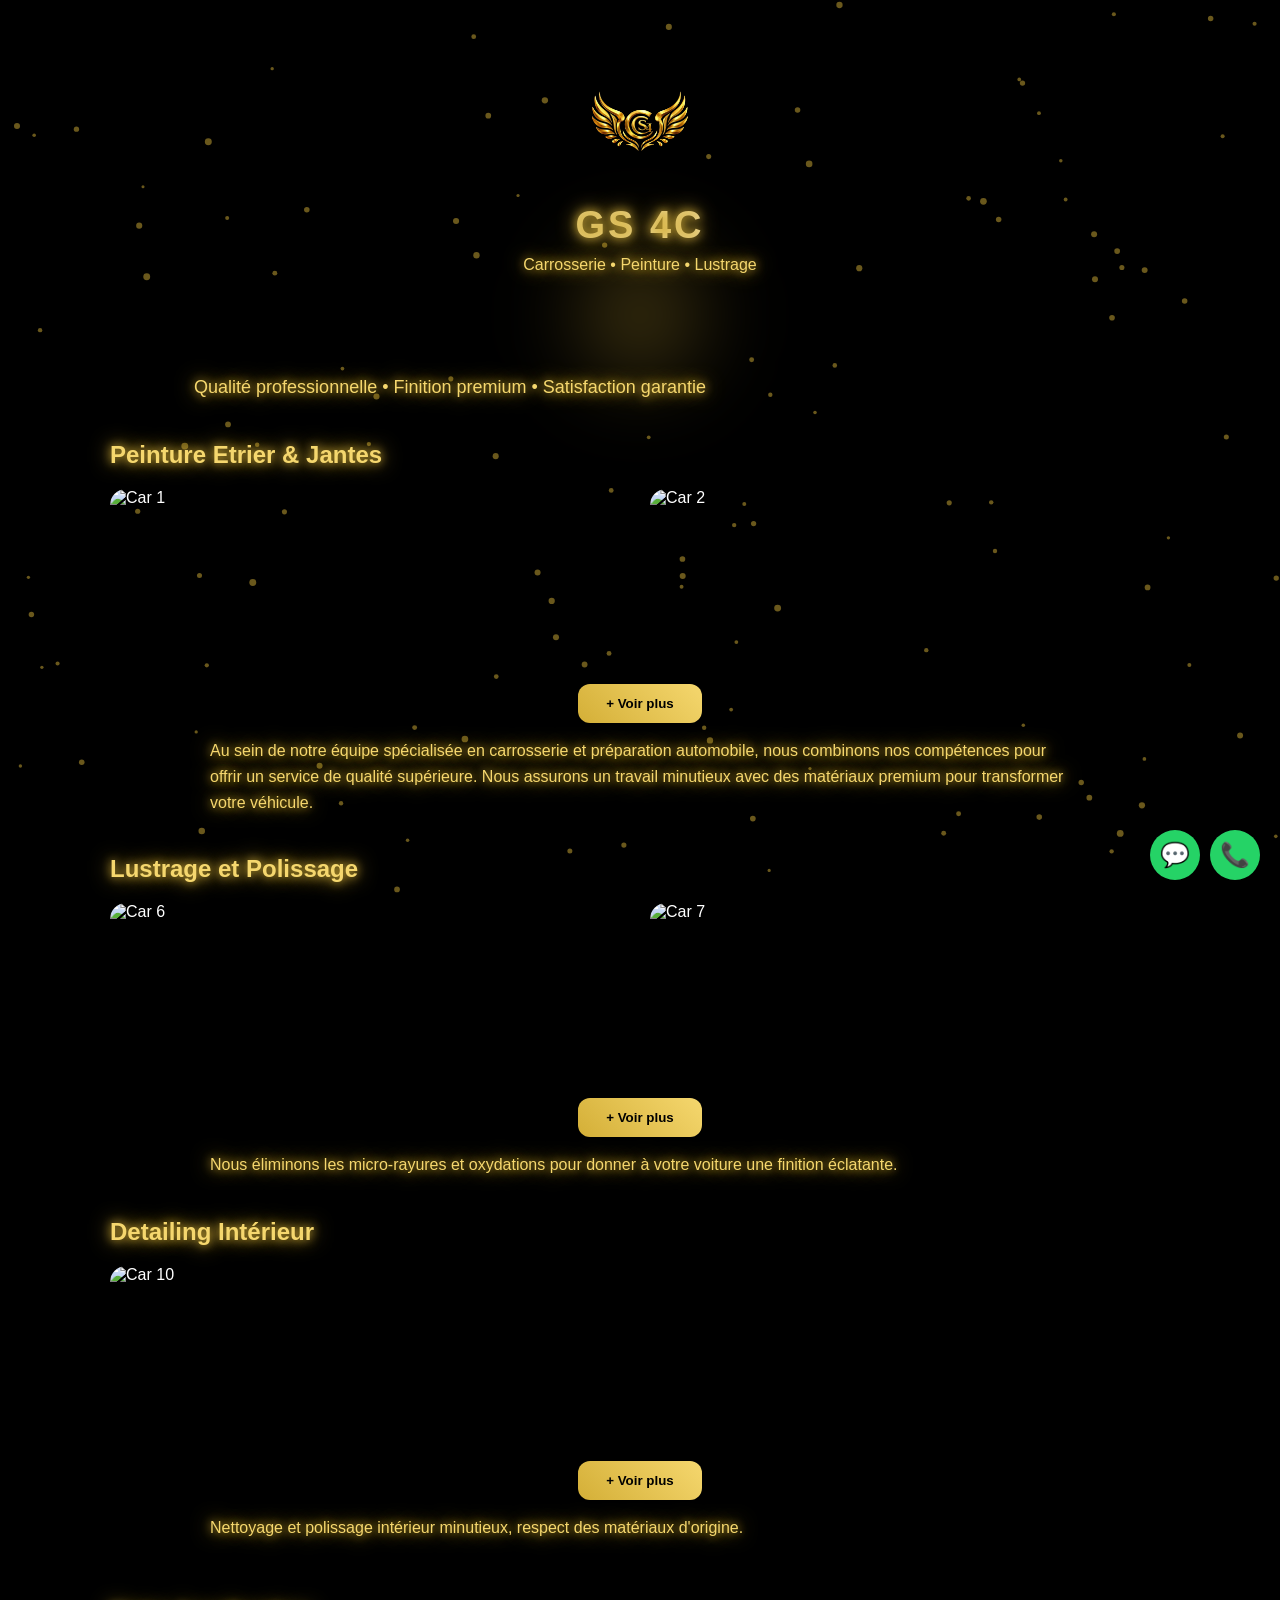
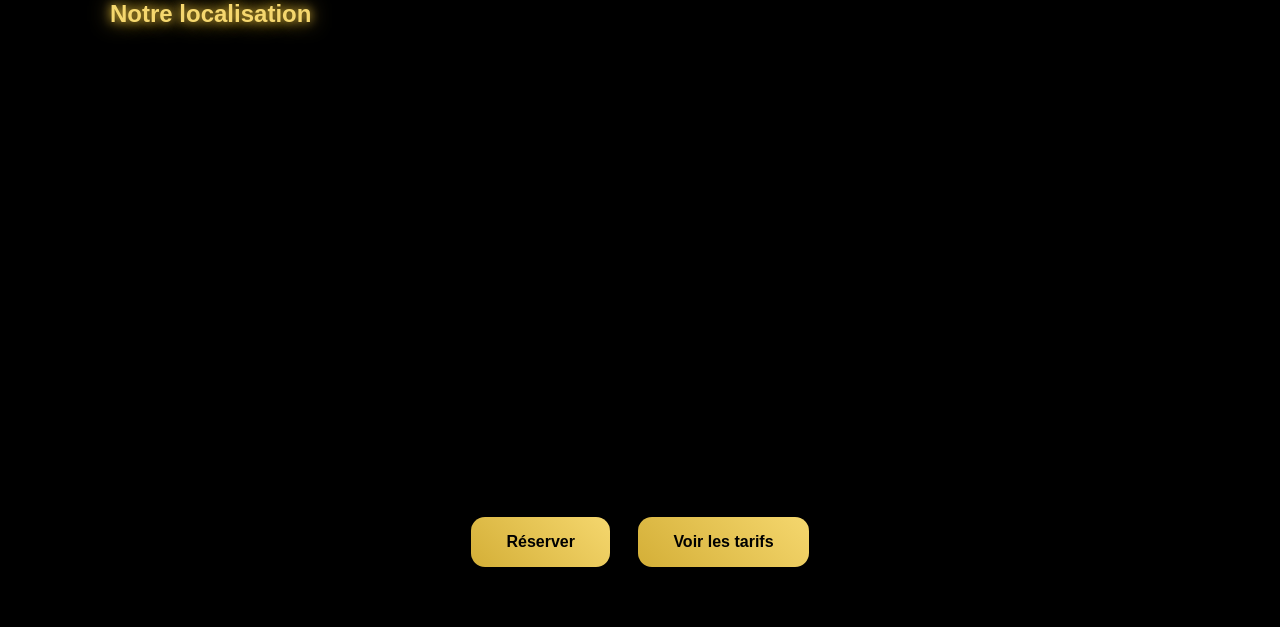
==== index.html @ 5e105f6b "Update index.html" ====
<!DOCTYPE html>
<html lang="fr">
<head>
<meta charset="UTF-8">
<meta name="viewport" content="width=device-width, initial-scale=1.0">
<title>GS 4C - Carrosserie Automobile</title>
<style>
*{margin:0;padding:0;box-sizing:border-box;font-family:'Segoe UI',sans-serif;scroll-behavior:smooth;}
body{color:white;background:#000;position:relative;overflow-x:hidden;transition:background 0.3s;}

/* Loader */
#loader{position:fixed;top:0;left:0;width:100%;height:100%;background:#000;display:flex;align-items:center;justify-content:center;z-index:9999;transition:opacity 0.6s;}
.loader-circle{width:80px;height:80px;border-radius:50%;border:5px solid rgba(212,175,55,0.2);border-top-color:#d4af37;animation:spin 1.2s linear infinite;}
@keyframes spin{0%{transform:rotate(0deg);}100%{transform:rotate(360deg);}}

/* Background video */
video.bg-video{position:fixed;top:0;left:0;width:100%;height:100%;object-fit:cover;z-index:-5;filter:brightness(35%);}
.overlay{position:fixed;width:100%;height:100%;background:radial-gradient(circle at center,transparent 20%,#000 80%);z-index:-4;}

/* Lens flare doré dynamique */
.lens-flare{position:fixed;top:25%;left:50%;width:180px;height:180px;border-radius:50%;background:radial-gradient(circle,rgba(212,175,55,0.4) 0%, transparent 70%);filter:blur(40px);z-index:-3;transform:translateX(-50%);}

/* Particles dorés */
canvas.particles{position:fixed;top:0;left:0;width:100%;height:100%;pointer-events:none;z-index:-2;}

/* Header */
header{text-align:center;padding:60px 20px;z-index:1;position:relative;}
.logo{width:130px;margin-bottom:10px;}
h1{font-size:38px;letter-spacing:3px;background:linear-gradient(45deg,#d4af37,#fff,#d4af37);background-size:200% auto;-webkit-background-clip:text;-webkit-text-fill-color:transparent;animation:goldMove 8s linear infinite;}
@keyframes goldMove{to{background-position:200% center;}}
header p{font-size:16px;margin-top:5px;color:#d4af37;opacity:0;transition:1s;}

/* Slogan */
.slogan{text-align:center;font-size:18px;margin:20px 0;color:#f5d76e;opacity:0;transition:1s;}

/* Gallery */
.gallery-group{max-width:1100px;margin:40px auto;padding:0 20px;z-index:1;position:relative;}
.gallery-group h2{color:#d4af37;margin-bottom:20px;font-size:24px;opacity:0;transition:1s;}
.gallery{display:grid;grid-template-columns:repeat(auto-fit,minmax(250px,1fr));gap:20px;}
.gallery img{width:100%;height:180px;object-fit:cover;border-radius:16px;cursor:pointer;transition:0.5s;opacity:0; transform:translateY(30px);}
.gallery img.show{opacity:1;transform:translateY(0);}
.gallery img:hover{transform:scale(1.05);box-shadow:0 0 35px #d4af37;}

/* Extra images hidden initially */
.gallery img.extra{display:none;opacity:0;}

/* Show more button */
.show-more{display:block;margin:15px auto;padding:12px 28px;border:none;border-radius:12px;background:linear-gradient(45deg,#d4af37,#f5d76e);color:black;font-weight:bold;cursor:pointer;transition:0.4s ease;}
.show-more:hover{transform:scale(1.05);box-shadow:0 0 25px #d4af37;}

/* Paragraphs */
p{max-width:900px;margin:15px auto;line-height:1.6;color:#ddd;padding:0 20px;opacity:0;transition:1s;}

/* Buttons container */
.buttons{text-align:center;margin:50px 0;z-index:1;position:relative;}
.buttons .btn{display:inline-block;margin:10px 12px;padding:16px 35px;border-radius:14px;background:linear-gradient(45deg,#d4af37,#f5d76e);color:black;text-decoration:none;font-weight:bold;transition:0.4s ease;}
.buttons .btn:hover{transform:scale(1.08);box-shadow:0 0 30px #d4af37;}
@keyframes btnPulse{0%,100%{transform:scale(1);}50%{transform:scale(1.05);box-shadow:0 0 25px #d4af37;}}

/* WhatsApp buttons */
.whatsapp{position:fixed;bottom:20px;width:50px;height:50px;background:#25D366;color:white;font-size:24px;border-radius:50%;display:flex;align-items:center;justify-content:center;z-index:5;text-decoration:none;transition:0.3s;}
.whatsapp:hover{transform:scale(1.1);box-shadow:0 0 20px #25D366;}
.w1{right:80px;} .w2{right:20px;}

/* LIGHTBOX - version améliorée avec navigation */
#lightbox{position:fixed;top:0;left:0;width:100%;height:100%;background:rgba(0,0,0,0.95);display:flex;align-items:center;justify-content:center;opacity:0;visibility:hidden;transition:0.4s;z-index:1000;}
#lightbox.show{opacity:1;visibility:visible;}
#lightbox .close{position:absolute;top:20px;right:30px;font-size:40px;color:#fff;cursor:pointer;z-index:11;transition:0.3s;}
#lightbox .close:hover{color:#d4af37;transform:rotate(90deg);}
#lightbox img{max-width:90%;max-height:85%;border-radius:16px;transition:0.3s;object-fit:contain;}
#lightbox .nav{position:absolute;top:50%;transform:translateY(-50%);font-size:50px;color:#fff;cursor:pointer;padding:20px 15px;background:rgba(0,0,0,0.5);border-radius:10px;transition:0.3s;user-select:none;}
#lightbox .nav:hover{background:#d4af37;color:#000;}
#lightbox .prev{left:20px;}
#lightbox .next{right:20px;}
#lightbox .counter{position:absolute;bottom:30px;left:50%;transform:translateX(-50%);color:#fff;font-size:18px;background:rgba(0,0,0,0.7);padding:8px 20px;border-radius:30px;border:1px solid #d4af37;z-index:11;}

/* Map */
.map{max-width:1100px;margin:60px auto;padding:0 20px;z-index:1;position:relative;}
.map h2{color:#d4af37;margin-bottom:15px;opacity:0;transition:1s;}
.map iframe{width:100%;height:400px;border-radius:16px;border:0;}

/* Responsive */
@media(max-width:480px){h1{font-size:28px;}.gallery img{height:150px;}
#lightbox .nav{font-size:30px;padding:10px 10px;}
#lightbox .prev{left:5px;}
#lightbox .next{right:5px;}
}
</style>
</head>
<body>

<!-- Loader -->
<div id="loader"><div class="loader-circle"></div></div>

<!-- Background video -->
<video autoplay muted loop class="bg-video">
  <source src="https://cdn.coverr.co/videos/coverr-luxury-car-1584/1080p.mp4" type="video/mp4">
</video>
<div class="overlay"></div>
<div class="lens-flare"></div>
<canvas class="particles" id="particles"></canvas>

<header>
  <img src="assets/logo.png" class="logo" alt="Logo GS 4C">
  <div>
    <h1 class="scroll-glow">GS 4C</h1>
    <p class="scroll-glow">Carrosserie • Peinture • Lustrage</p>
  </div>
</header>

<p class="slogan scroll-glow">Qualité professionnelle • Finition premium • Satisfaction garantie</p>

<!-- ============ GALERIE 1 ============ -->
<section class="gallery-group">
  <h2 class="scroll-glow">Peinture Etrier & Jantes</h2>
  <div class="gallery" data-gallery="1">
    <img src="assets/gallery/1000002750c79a125714bd6207.jpg" alt="Car 1" onclick="openLightbox(this, 1)">
    <img src="assets/gallery/102958593.jpg" alt="Car 2" onclick="openLightbox(this, 1)">
    <img src="assets/gallery/1770630977558.jpg" alt="Car 3" class="extra" onclick="openLightbox(this, 1)">
    <img src="assets/gallery/1770630977558.jpg" alt="Car 4" class="extra" onclick="openLightbox(this, 1)">
    <img src="assets/gallery/1770630977558.jpg" alt="Car 5" class="extra" onclick="openLightbox(this, 1)">
  </div>
  <button class="show-more" onclick="toggleExtra(this)">+ Voir plus</button>
  <p class="scroll-glow">Au sein de notre équipe spécialisée en carrosserie et préparation automobile, nous combinons nos compétences pour offrir un service de qualité supérieure. Nous assurons un travail minutieux avec des matériaux premium pour transformer votre véhicule.</p>
</section>

<!-- ============ GALERIE 2 ============ -->
<section class="gallery-group">
  <h2 class="scroll-glow">Lustrage et Polissage</h2>
  <div class="gallery" data-gallery="2">
    <img src="assets/gallery/1770630033666.jpg" alt="Car 6" onclick="openLightbox(this, 2)">
    <img src="assets/gallery/poprch.png" alt="Car 7" onclick="openLightbox(this, 2)">
    <img src="assets/gallery/1770630033666.jpg" alt="Car 8" class="extra" onclick="openLightbox(this, 2)">
    <img src="assets/gallery/poprch.png" alt="Car 9" class="extra" onclick="openLightbox(this, 2)">
  </div>
  <button class="show-more" onclick="toggleExtra(this)">+ Voir plus</button>
  <p class="scroll-glow">Nous éliminons les micro-rayures et oxydations pour donner à votre voiture une finition éclatante.</p>
</section>

<!-- ============ GALERIE 3 ============ -->
<section class="gallery-group">
  <h2 class="scroll-glow">Detailing Intérieur</h2>
  <div class="gallery" data-gallery="3">
    <img src="assets/gallery/images (7).jpeg" alt="Car 10" onclick="openLightbox(this, 3)">
    <img src="assets/gallery/images (7).jpeg" alt="Car 11" class="extra" onclick="openLightbox(this, 3)">
    <img src="assets/gallery/images (7).jpeg" alt="Car 12" class="extra" onclick="openLightbox(this, 3)">
  </div>
  <button class="show-more" onclick="toggleExtra(this)">+ Voir plus</button>
  <p class="scroll-glow">Nettoyage et polissage intérieur minutieux, respect des matériaux d'origine.</p>
</section>

<!-- ============ MAP ============ -->
<section class="map">
  <h2 class="scroll-glow">Notre localisation</h2>
  <iframe src="https://www.google.com/maps?q=35.825441,10.569808&output=embed" loading="lazy"></iframe>
</section>

<!-- ============ BUTTONS ============ -->
<div class="buttons">
  <a href="reservation.html" class="btn">Réserver</a>
  <a href="tarifs.html" class="btn">Voir les tarifs</a>
</div>

<!-- ============ WHATSAPP ============ -->
<a href="https://wa.me/21622957063" class="whatsapp w1" target="_blank">💬</a>
<a href="https://wa.me/21692078100" class="whatsapp w2" target="_blank">📞</a>

<!-- ============ LIGHTBOX ============ -->
<div id="lightbox">
  <span class="close" onclick="closeLightbox()">&times;</span>
  <span class="nav prev" onclick="changeImage(-1)">&#10094;</span>
  <span class="nav next" onclick="changeImage(1)">&#10095;</span>
  <img id="lightbox-img" src="">
  <span class="counter" id="counter">1 / 1</span>
</div>

<!-- ============ SCRIPT ============ -->
<script>
// ========================
// LIGHTBOX AVEC NAVIGATION
// ========================

let allGalleryImages = [];
let currentImageIndex = 0;
let currentGalleryId = 0;

// Fonction pour récupérer TOUTES les images de TOUTES les galleries
function refreshAllImages() {
    allGalleryImages = [];
    document.querySelectorAll('.gallery').forEach(g => {
        const imgs = g.querySelectorAll('img');
        imgs.forEach(img => {
            const style = window.getComputedStyle(img);
            // ✅ On prend toutes les images VISIBLES (display !== 'none')
            if (style.display !== 'none' && img.src) {
                allGalleryImages.push({
                    src: img.src,
                    galleryId: g.dataset.gallery
                });
            }
        });
    });
    // Mettre à jour le compteur si lightbox est ouvert
    const lb = document.getElementById('lightbox');
    if (lb.classList.contains('show')) {
        updateLightboxImage();
    }
}

// Ouvrir lightbox avec l'image cliquée
function openLightbox(imgElement, galleryId) {
    currentGalleryId = galleryId;
    refreshAllImages();
    
    const src = imgElement.src;
    let foundIndex = -1;
    for (let i = 0; i < allGalleryImages.length; i++) {
        if (allGalleryImages[i].src === src) {
            foundIndex = i;
            break;
        }
    }
    
    if (foundIndex === -1) {
        const galleryImages = allGalleryImages.filter(img => img.galleryId == galleryId);
        if (galleryImages.length > 0) {
            foundIndex = allGalleryImages.indexOf(galleryImages[0]);
        }
    }
    
    if (foundIndex === -1) foundIndex = 0;
    
    currentImageIndex = foundIndex;
    updateLightboxImage();
    document.getElementById('lightbox').classList.add('show');
    document.body.style.overflow = 'hidden';
}

// Mettre à jour l'image affichée
function updateLightboxImage() {
    if (allGalleryImages.length === 0) {
        closeLightbox();
        return;
    }
    
    const img = document.getElementById('lightbox-img');
    const counter = document.getElementById('counter');
    
    if (currentImageIndex < 0) currentImageIndex = allGalleryImages.length - 1;
    if (currentImageIndex >= allGalleryImages.length) currentImageIndex = 0;
    
    const current = allGalleryImages[currentImageIndex];
    img.style.opacity = 0;
    img.src = current.src;
    setTimeout(() => { img.style.opacity = 1; }, 50);
    
    counter.textContent = `${currentImageIndex + 1} / ${allGalleryImages.length}`;
}

// Changer d'image
function changeImage(direction) {
    currentImageIndex += direction;
    updateLightboxImage();
}

// Fermer lightbox
function closeLightbox() {
    document.getElementById('lightbox').classList.remove('show');
    document.body.style.overflow = '';
}

// Gestion du clavier
document.addEventListener('keydown', function(e) {
    const lb = document.getElementById('lightbox');
    if (!lb.classList.contains('show')) return;
    
    if (e.key === 'ArrowRight') {
        e.preventDefault();
        changeImage(1);
    } else if (e.key === 'ArrowLeft') {
        e.preventDefault();
        changeImage(-1);
    } else if (e.key === 'Escape') {
        closeLightbox();
    }
});

// Gestion du swipe tactile
let touchStartX = 0;
let touchEndX = 0;

document.getElementById('lightbox').addEventListener('touchstart', function(e) {
    touchStartX = e.changedTouches[0].screenX;
}, false);

document.getElementById('lightbox').addEventListener('touchend', function(e) {
    touchEndX = e.changedTouches[0].screenX;
    const diff = touchStartX - touchEndX;
    if (Math.abs(diff) > 50) {
        if (diff > 0) {
            changeImage(1);
        } else {
            changeImage(-1);
        }
    }
}, false);

// ========================
// TOGGLE EXTRA IMAGES
// ========================
function toggleExtra(button){
    const gallery = button.previousElementSibling;
    const extras = gallery.querySelectorAll('.extra');
    let anyVisible = false;
    
    extras.forEach(img => {
        if (img.style.display === 'block') anyVisible = true;
    });
    
    extras.forEach((img, i) => {
        if (anyVisible) {
            img.style.display = 'none';
            img.style.opacity = 0;
        } else {
            img.style.display = 'block';
            setTimeout(() => { img.classList.add('show'); }, i * 100);
        }
    });
    
    button.textContent = anyVisible ? '+ Voir plus' : '- Voir moins';
    
    // ✅ ICI LA CORRECTION : On update la liste des images
    setTimeout(refreshAllImages, 300);
}

// ========================
// LOADER
// ========================
window.addEventListener('load',()=>{
    const loader = document.getElementById('loader');
    loader.style.opacity = '0';
    setTimeout(() => { loader.style.display = 'none'; }, 600);
    // Initialiser la liste des images
    setTimeout(refreshAllImages, 500);
});

// ========================
// PARTICLES
// ========================
const canvas = document.getElementById('particles');
const ctx = canvas.getContext('2d');
canvas.width = window.innerWidth;
canvas.height = window.innerHeight;

const particles = [];
for (let i = 0; i < 120; i++) {
    particles.push({
        x: Math.random() * canvas.width,
        y: Math.random() * canvas.height,
        r: Math.random() * 2 + 1.5,
        speed: Math.random() * 1.7
    });
}

function animateParticles() {
    ctx.clearRect(0, 0, canvas.width, canvas.height);
    particles.forEach(p => {
        ctx.beginPath();
        ctx.arc(p.x, p.y, p.r, 0, Math.PI * 2);
        ctx.fillStyle = 'rgba(212,175,55,0.5)';
        ctx.fill();
        p.y -= p.speed;
        if (p.y < 0) p.y = canvas.height;
    });
    requestAnimationFrame(animateParticles);
}
animateParticles();

window.addEventListener('resize', () => {
    canvas.width = window.innerWidth;
    canvas.height = window.innerHeight;
});

// ========================
// SCROLL REVEAL
// ========================
const galleryImgs = document.querySelectorAll('.gallery img');
const scrollText = document.querySelectorAll('.scroll-glow,h2,p,header p,.slogan,.map h2');

window.addEventListener('scroll', () => {
    galleryImgs.forEach(img => {
        const pos = img.getBoundingClientRect().top;
        if (pos < window.innerHeight - 100) img.classList.add('show');
    });
    scrollText.forEach(el => {
        const pos = el.getBoundingClientRect().top;
        if (pos < window.innerHeight - 80) {
            el.style.opacity = 1;
            el.style.transform = 'translateY(0)';
            el.style.color = '#f5d76e';
            el.style.textShadow = '0 0 10px #d4af37,0 0 20px #d4af37';
        }
    });
});

// ========================
// LENS FLARE
// ========================
const flare = document.querySelector('.lens-flare');
window.addEventListener('scroll', () => {
    flare.style.left = `${50 + window.scrollY * 0.03}%`;
    flare.style.top = `${25 + window.scrollY * 0.02}%`;
});
</script>

</body>
</html>
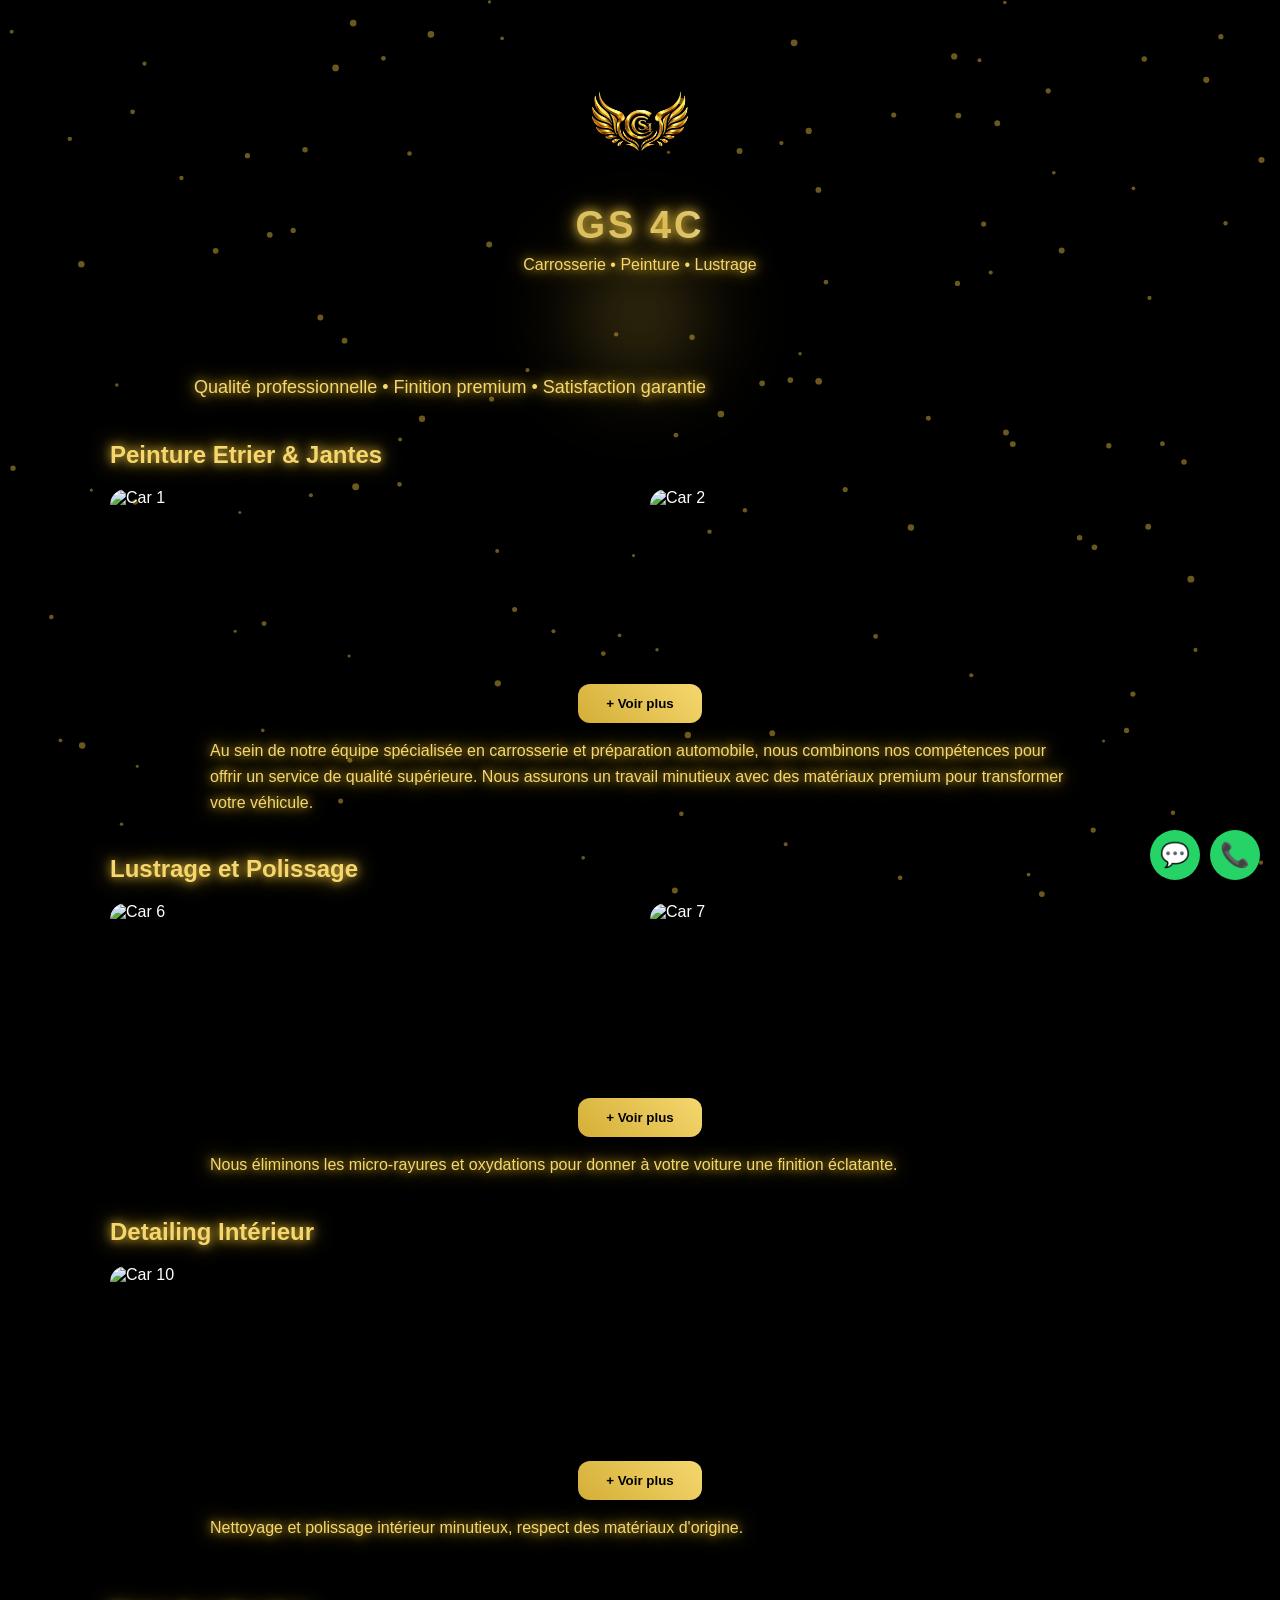
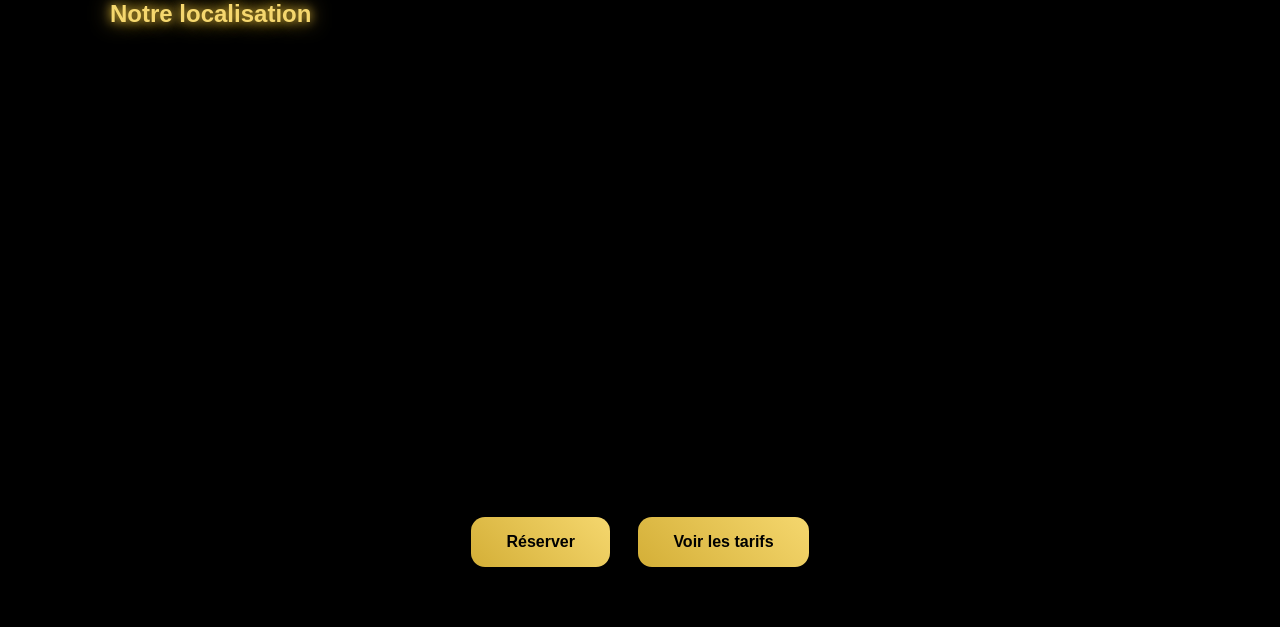
==== commit 3103d2e7: "Fix: Complete corrected code - all syntax errors fixed, images toggle working perfectly" ====
--- a/index.html
+++ b/index.html
@@ -414,4 +414,4 @@
 </script>
 
 </body>
-</html>
+</html>
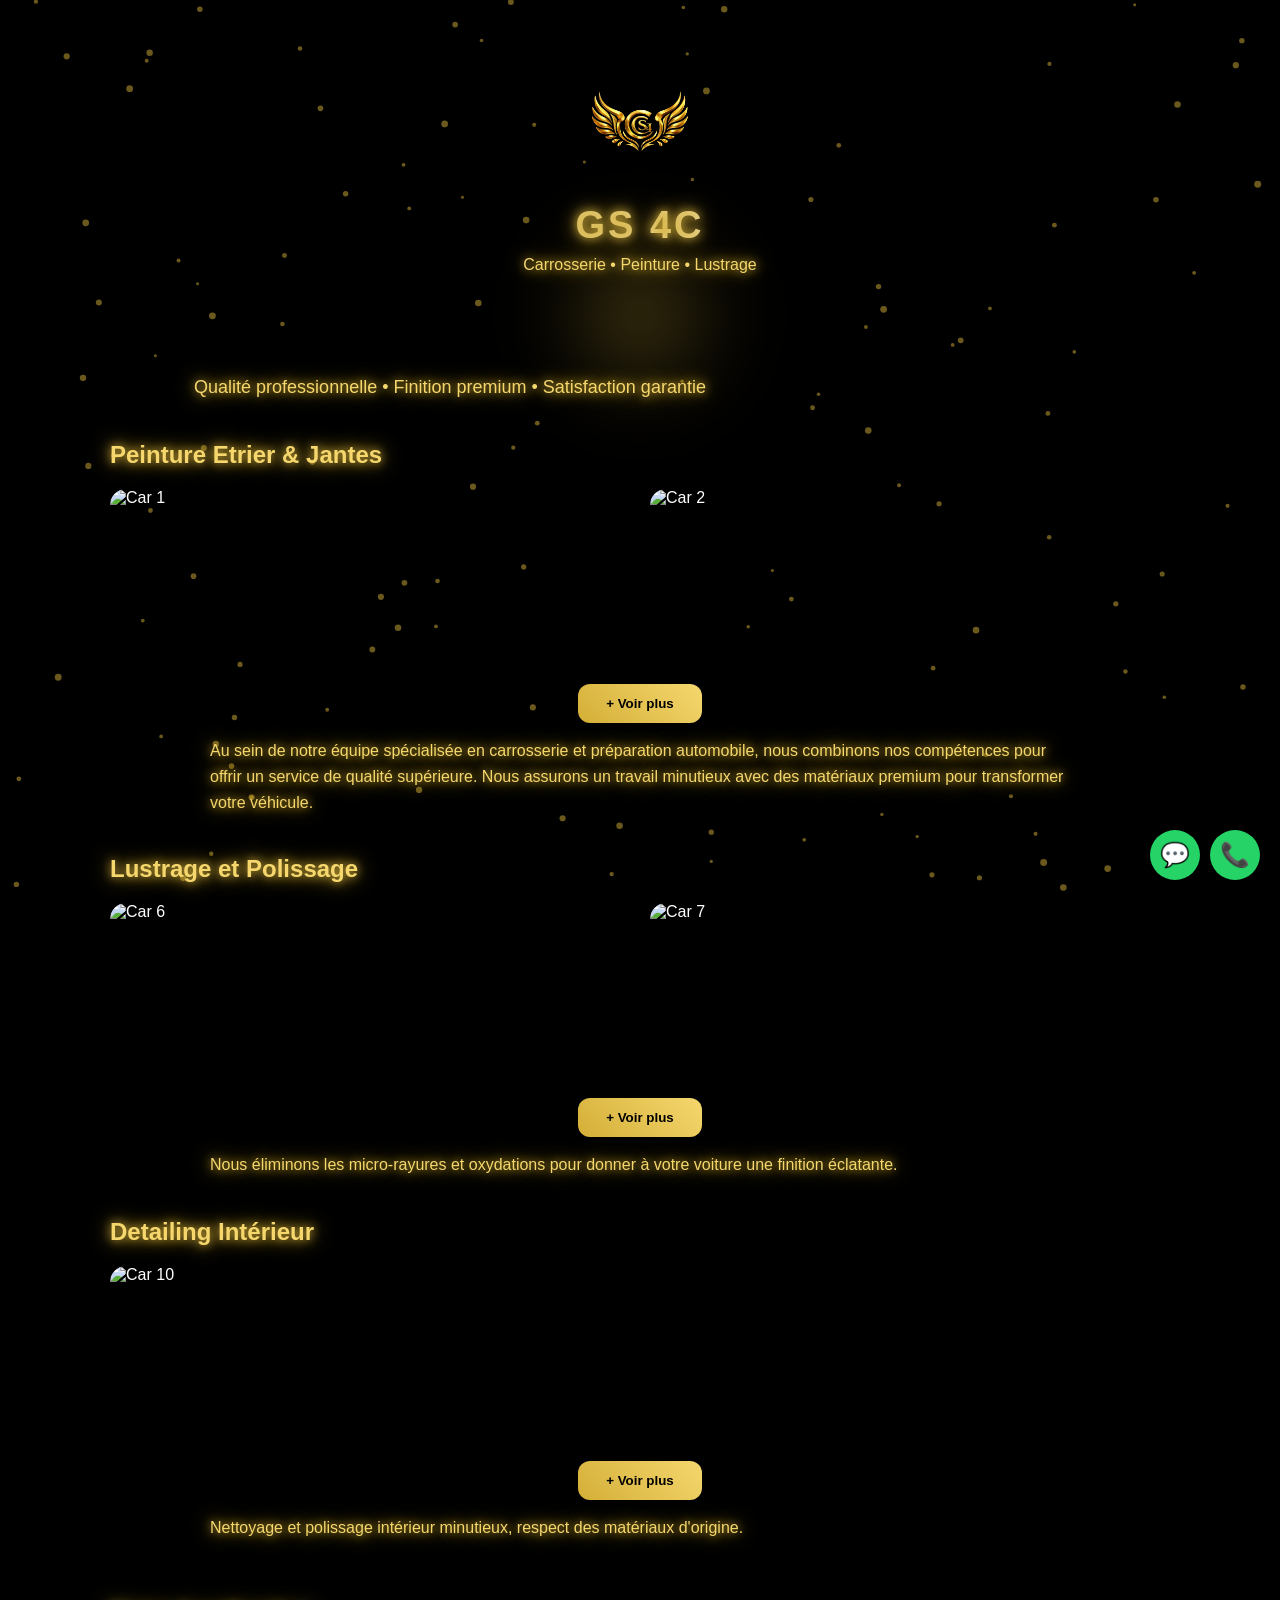
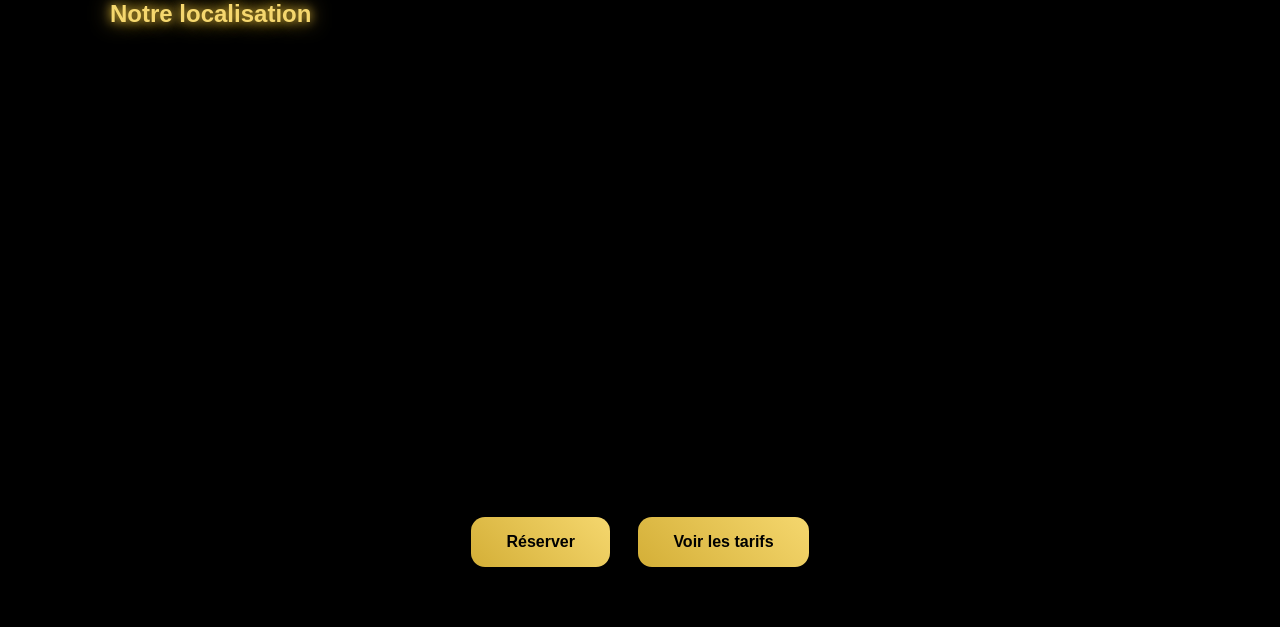
==== commit 618f0eb5: "Replace old car images with new ones in gallery" ====
--- a/index.html
+++ b/index.html
@@ -116,9 +116,9 @@
   <div class="gallery" data-gallery="1">
     <img src="assets/gallery/1000002750c79a125714bd6207.jpg" alt="Car 1" onclick="openLightbox(this, 1)">
     <img src="assets/gallery/102958593.jpg" alt="Car 2" onclick="openLightbox(this, 1)">
-    <img src="assets/gallery/1770630977558.jpg" alt="Car 3" class="extra" onclick="openLightbox(this, 1)">
-    <img src="assets/gallery/1770630977558.jpg" alt="Car 4" class="extra" onclick="openLightbox(this, 1)">
-    <img src="assets/gallery/1770630977558.jpg" alt="Car 5" class="extra" onclick="openLightbox(this, 1)">
+    <img src="assets/gallery/Trier Ar pistage.jpg" alt="Car 3" class="extra" onclick="openLightbox(this, 1)">
+    <img src="assets/gallery/Audi Jantes.png" alt="Car 4" class="extra" onclick="openLightbox(this, 1)">
+    <img src="assets/gallery/Jantes noire & trier rouge macedes.jpg" alt="Car 5" class="extra" onclick="openLightbox(this, 1)">
   </div>
   <button class="show-more" onclick="toggleExtra(this)">+ Voir plus</button>
   <p class="scroll-glow">Au sein de notre équipe spécialisée en carrosserie et préparation automobile, nous combinons nos compétences pour offrir un service de qualité supérieure. Nous assurons un travail minutieux avec des matériaux premium pour transformer votre véhicule.</p>
@@ -414,4 +414,4 @@
 </script>
 
 </body>
-</html>+</html>
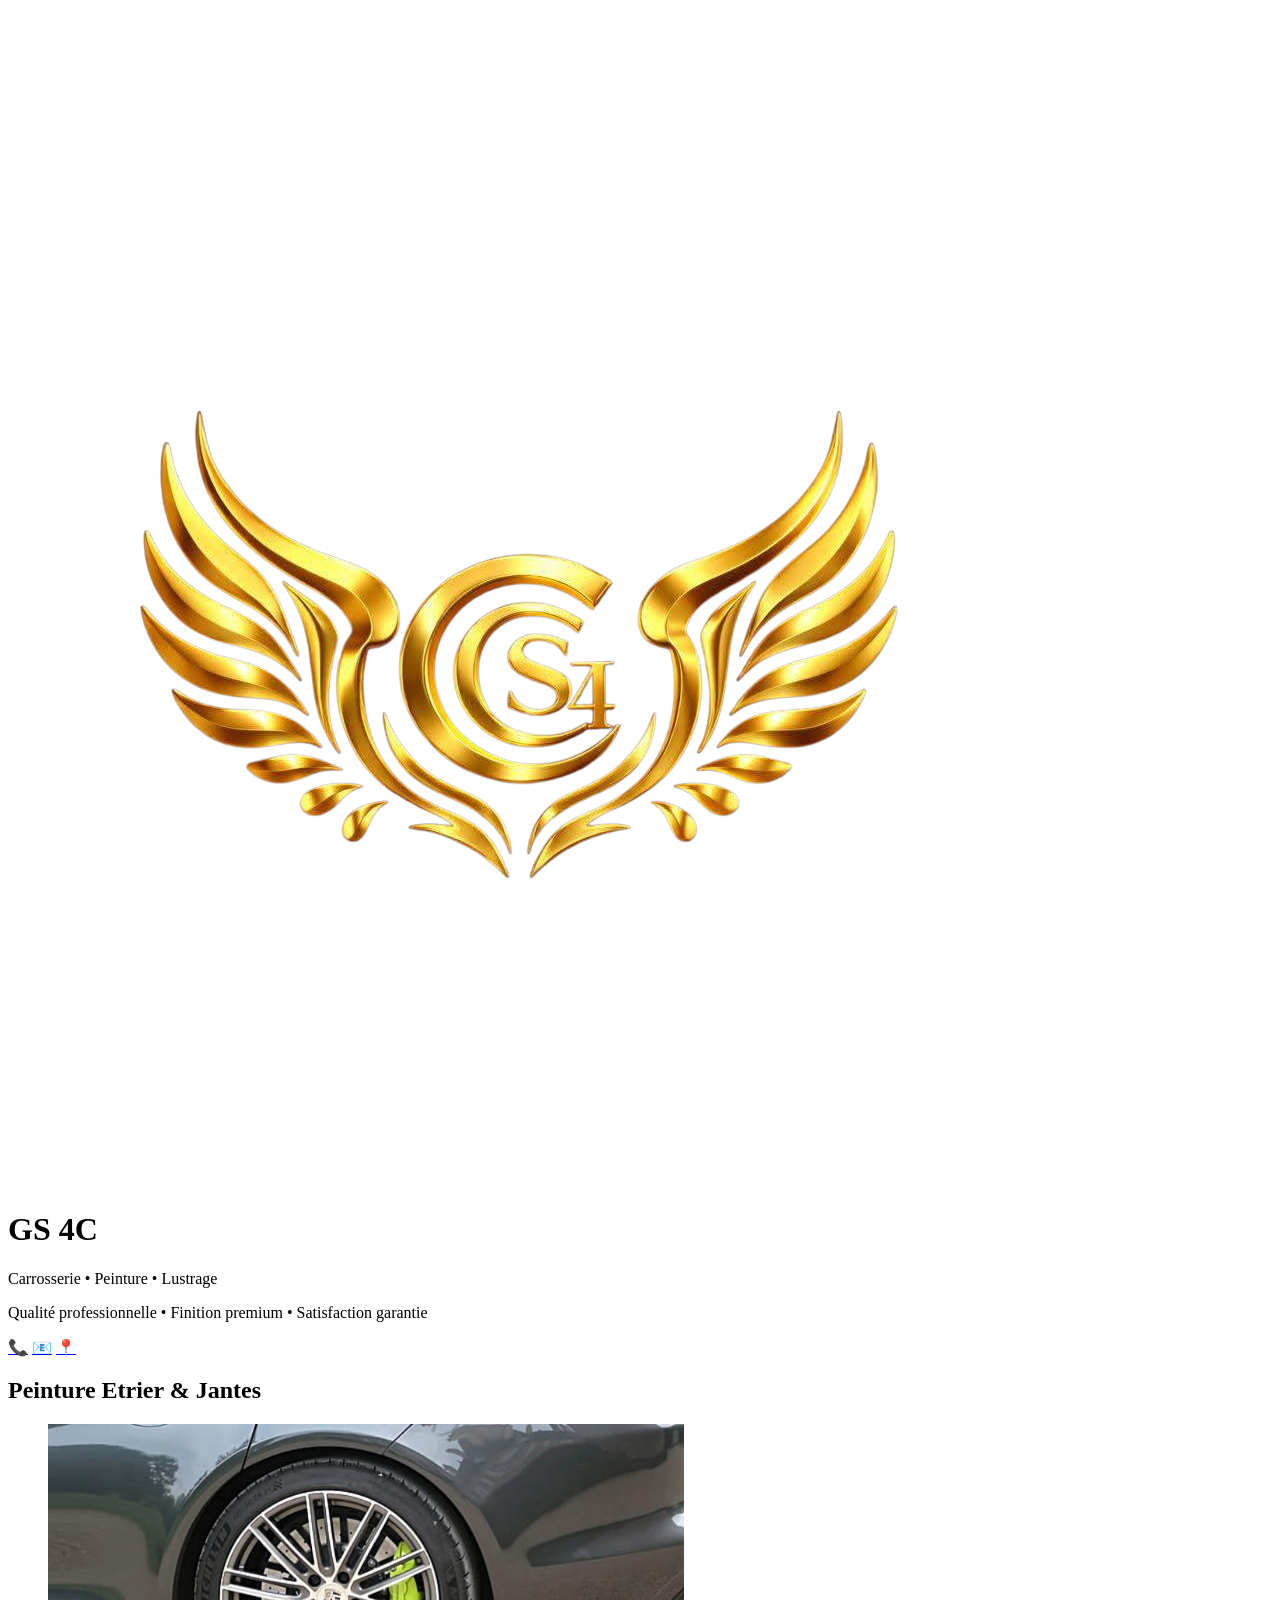
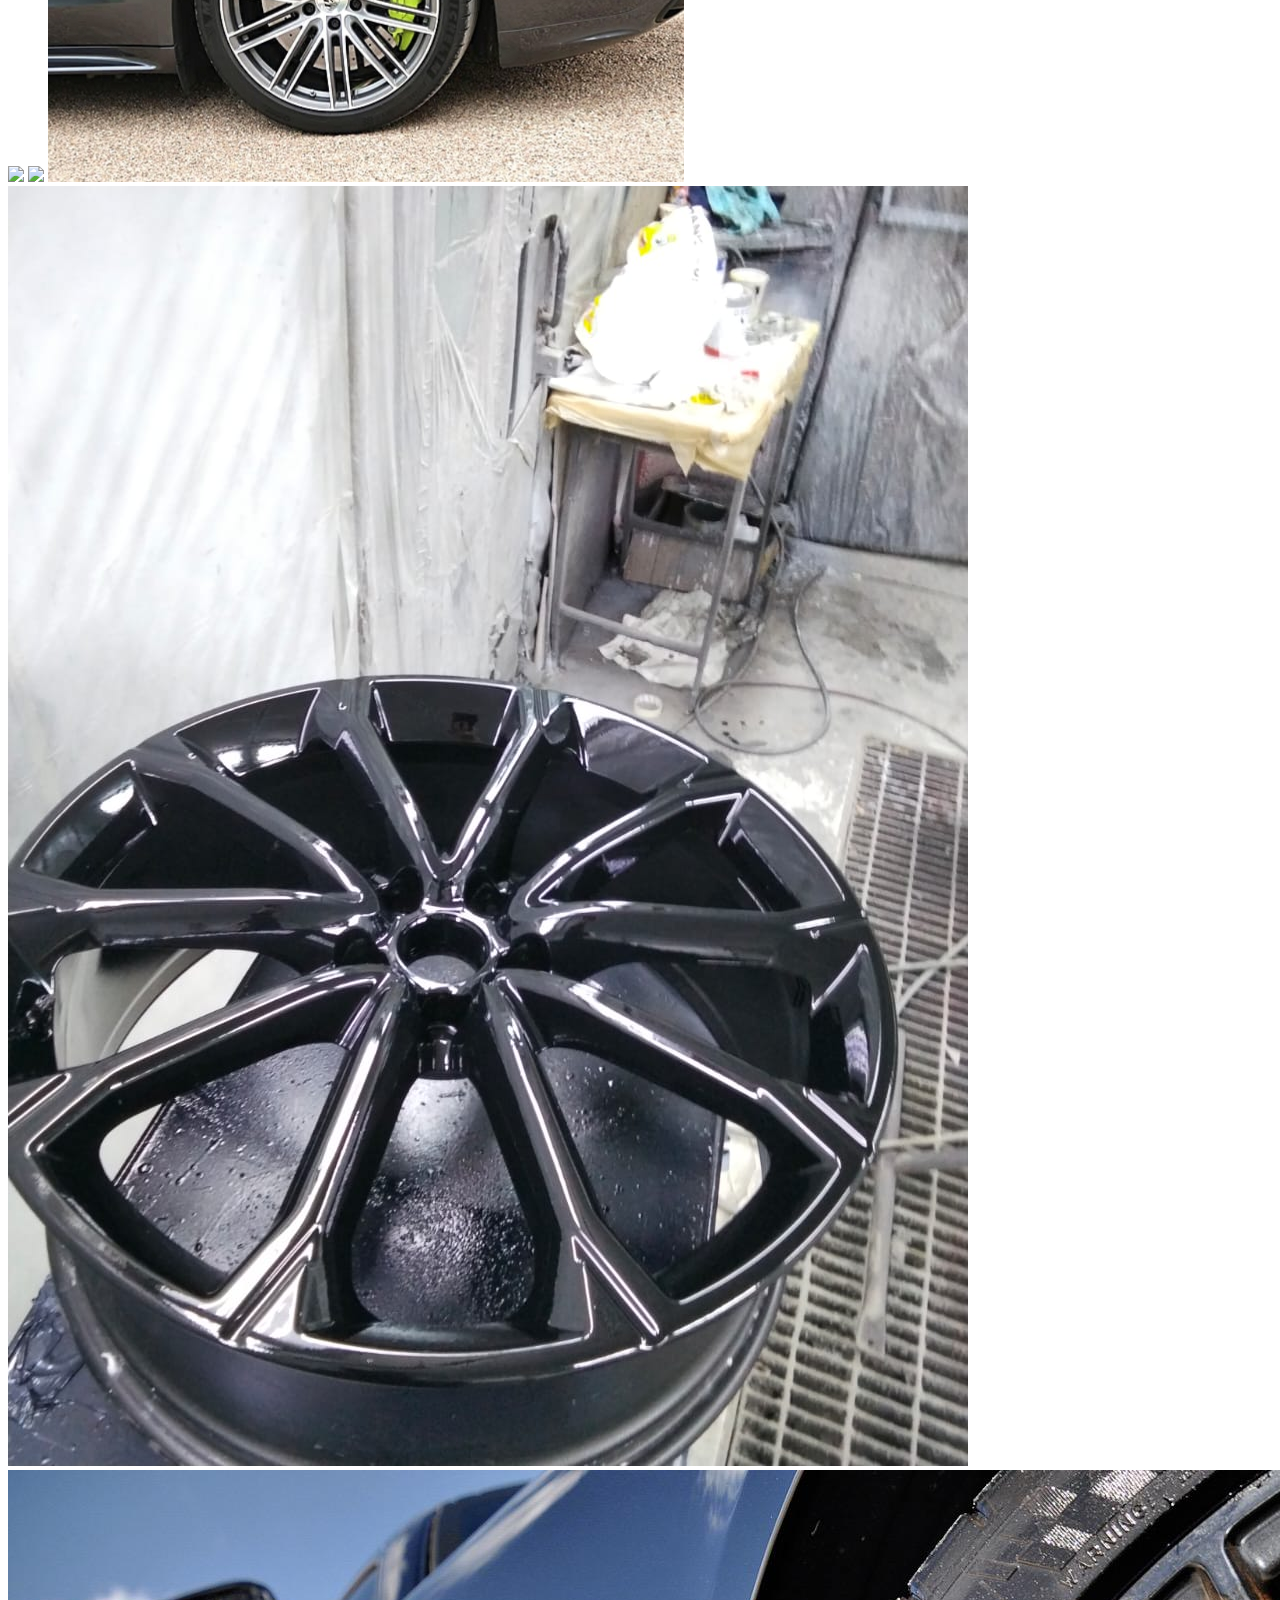
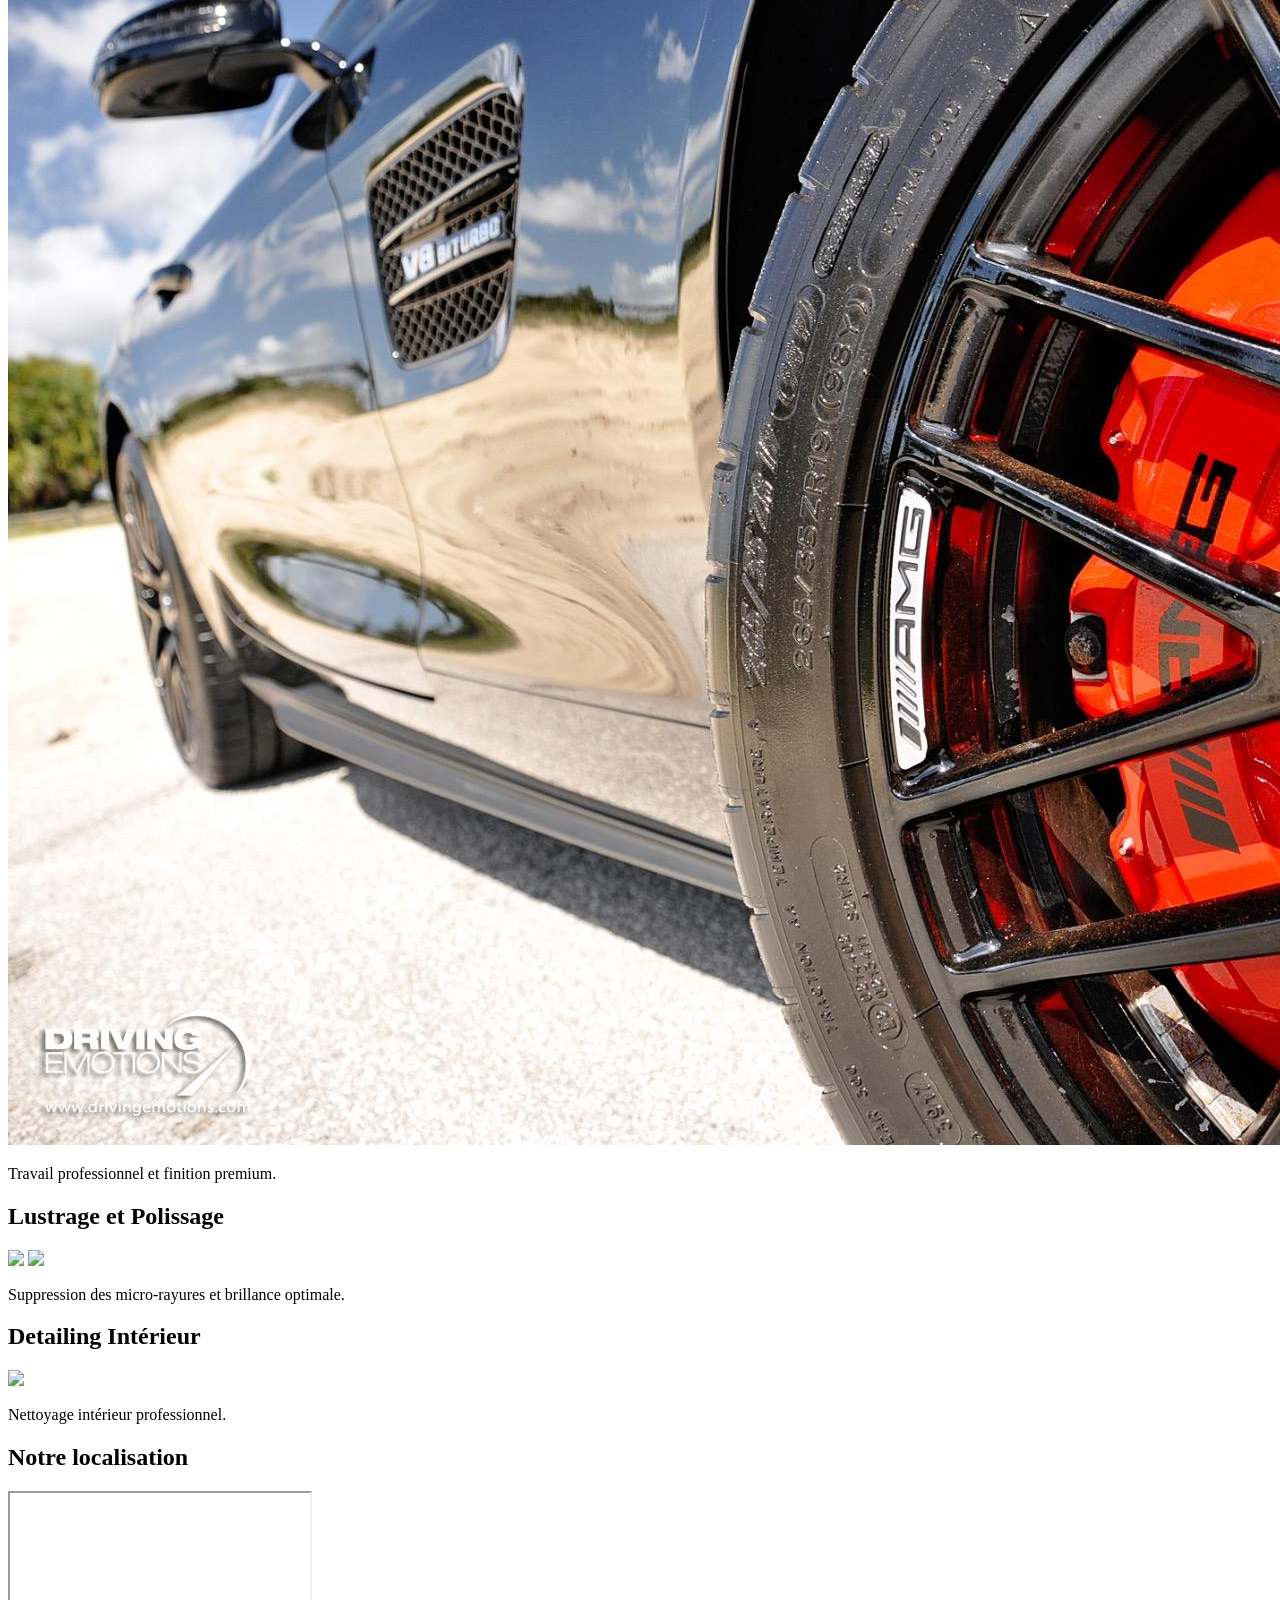
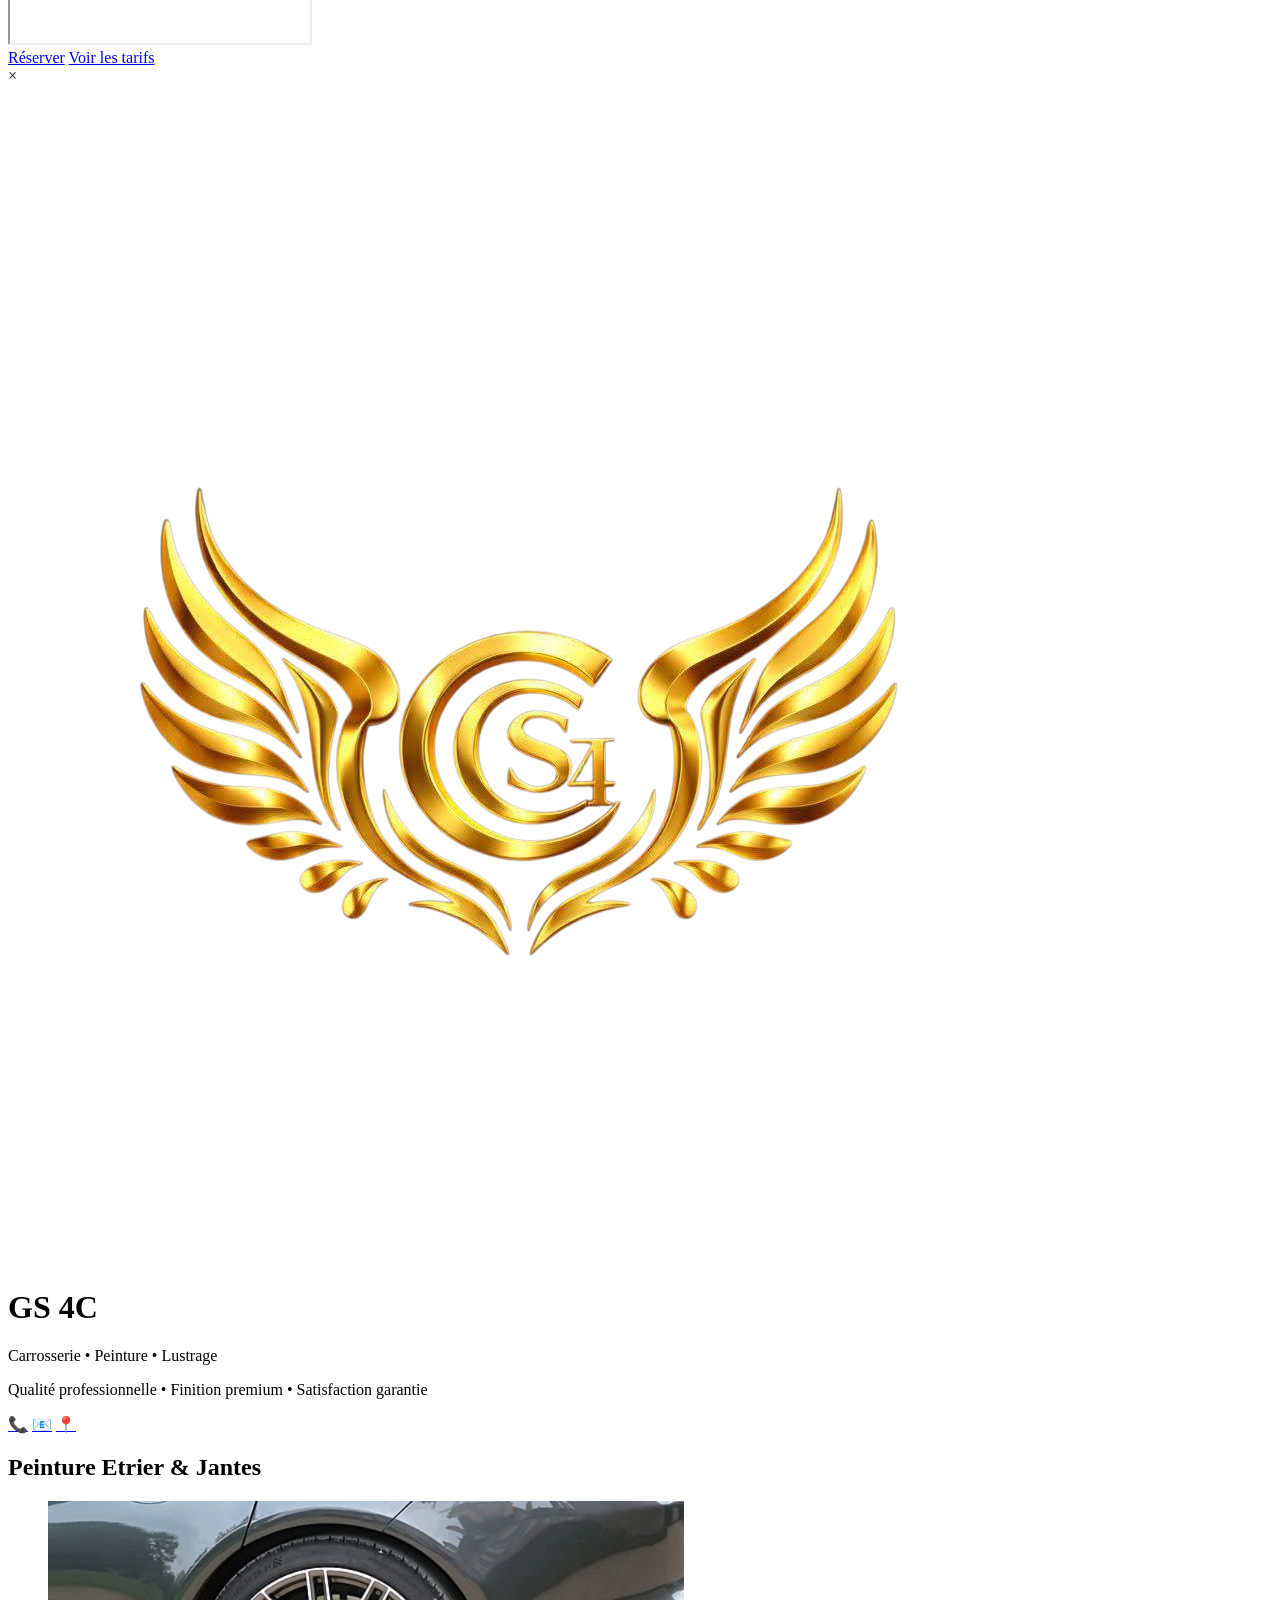
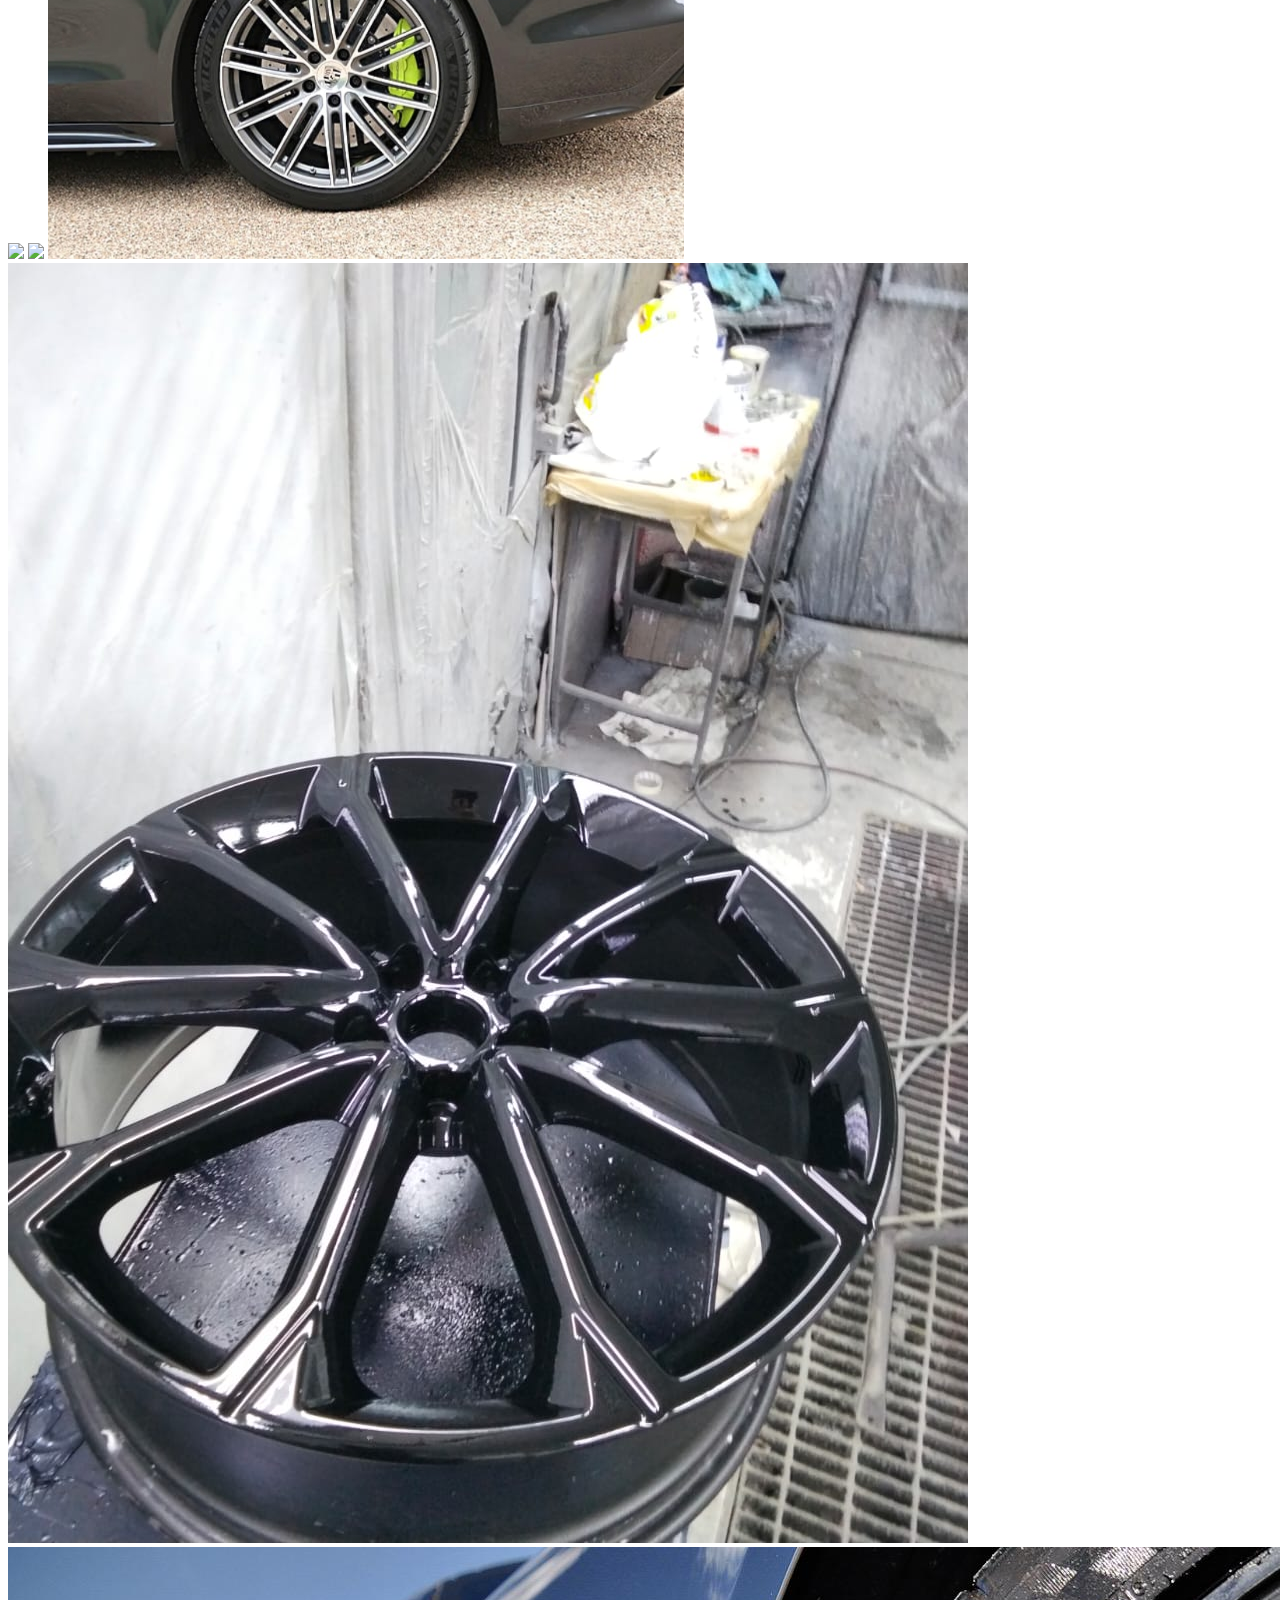
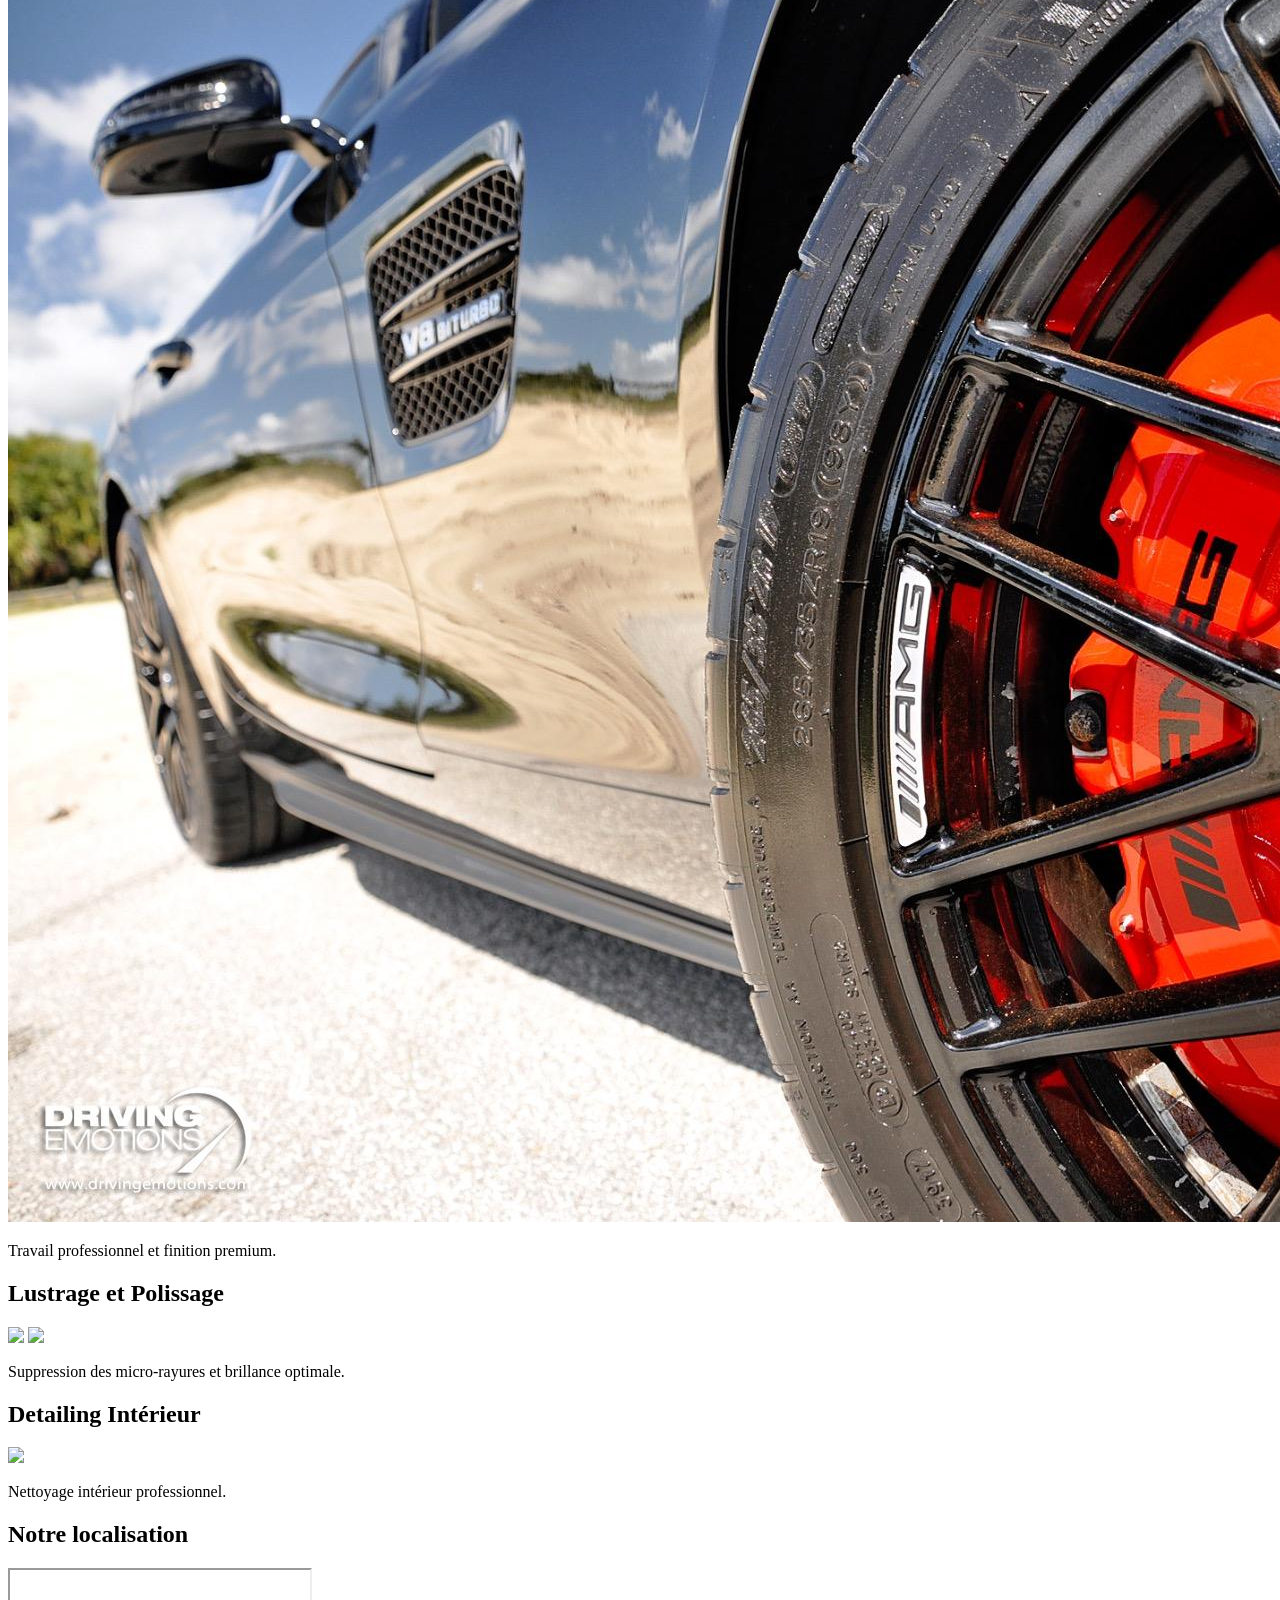
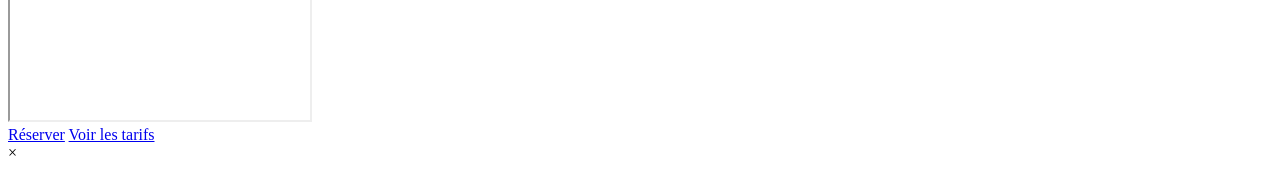
==== commit 45edcfcf: "Refactor index.html structure and content" ====
--- a/index.html
+++ b/index.html
@@ -4,89 +4,9 @@
 <meta charset="UTF-8">
 <meta name="viewport" content="width=device-width, initial-scale=1.0">
 <title>GS 4C - Carrosserie Automobile</title>
-<style>
-*{margin:0;padding:0;box-sizing:border-box;font-family:'Segoe UI',sans-serif;scroll-behavior:smooth;}
-body{color:white;background:#000;position:relative;overflow-x:hidden;transition:background 0.3s;}
+<link rel="stylesheet" href="style.css">
+</head>
 
-/* Loader */
-#loader{position:fixed;top:0;left:0;width:100%;height:100%;background:#000;display:flex;align-items:center;justify-content:center;z-index:9999;transition:opacity 0.6s;}
-.loader-circle{width:80px;height:80px;border-radius:50%;border:5px solid rgba(212,175,55,0.2);border-top-color:#d4af37;animation:spin 1.2s linear infinite;}
-@keyframes spin{0%{transform:rotate(0deg);}100%{transform:rotate(360deg);}}
-
-/* Background video */
-video.bg-video{position:fixed;top:0;left:0;width:100%;height:100%;object-fit:cover;z-index:-5;filter:brightness(35%);}
-.overlay{position:fixed;width:100%;height:100%;background:radial-gradient(circle at center,transparent 20%,#000 80%);z-index:-4;}
-
-/* Lens flare doré dynamique */
-.lens-flare{position:fixed;top:25%;left:50%;width:180px;height:180px;border-radius:50%;background:radial-gradient(circle,rgba(212,175,55,0.4) 0%, transparent 70%);filter:blur(40px);z-index:-3;transform:translateX(-50%);}
-
-/* Particles dorés */
-canvas.particles{position:fixed;top:0;left:0;width:100%;height:100%;pointer-events:none;z-index:-2;}
-
-/* Header */
-header{text-align:center;padding:60px 20px;z-index:1;position:relative;}
-.logo{width:130px;margin-bottom:10px;}
-h1{font-size:38px;letter-spacing:3px;background:linear-gradient(45deg,#d4af37,#fff,#d4af37);background-size:200% auto;-webkit-background-clip:text;-webkit-text-fill-color:transparent;animation:goldMove 8s linear infinite;}
-@keyframes goldMove{to{background-position:200% center;}}
-header p{font-size:16px;margin-top:5px;color:#d4af37;opacity:0;transition:1s;}
-
-/* Slogan */
-.slogan{text-align:center;font-size:18px;margin:20px 0;color:#f5d76e;opacity:0;transition:1s;}
-
-/* Gallery */
-.gallery-group{max-width:1100px;margin:40px auto;padding:0 20px;z-index:1;position:relative;}
-.gallery-group h2{color:#d4af37;margin-bottom:20px;font-size:24px;opacity:0;transition:1s;}
-.gallery{display:grid;grid-template-columns:repeat(auto-fit,minmax(250px,1fr));gap:20px;}
-.gallery img{width:100%;height:180px;object-fit:cover;border-radius:16px;cursor:pointer;transition:0.5s;opacity:0; transform:translateY(30px);}
-.gallery img.show{opacity:1;transform:translateY(0);}
-.gallery img:hover{transform:scale(1.05);box-shadow:0 0 35px #d4af37;}
-
-/* Extra images hidden initially */
-.gallery img.extra{display:none;opacity:0;}
-
-/* Show more button */
-.show-more{display:block;margin:15px auto;padding:12px 28px;border:none;border-radius:12px;background:linear-gradient(45deg,#d4af37,#f5d76e);color:black;font-weight:bold;cursor:pointer;transition:0.4s ease;}
-.show-more:hover{transform:scale(1.05);box-shadow:0 0 25px #d4af37;}
-
-/* Paragraphs */
-p{max-width:900px;margin:15px auto;line-height:1.6;color:#ddd;padding:0 20px;opacity:0;transition:1s;}
-
-/* Buttons container */
-.buttons{text-align:center;margin:50px 0;z-index:1;position:relative;}
-.buttons .btn{display:inline-block;margin:10px 12px;padding:16px 35px;border-radius:14px;background:linear-gradient(45deg,#d4af37,#f5d76e);color:black;text-decoration:none;font-weight:bold;transition:0.4s ease;}
-.buttons .btn:hover{transform:scale(1.08);box-shadow:0 0 30px #d4af37;}
-@keyframes btnPulse{0%,100%{transform:scale(1);}50%{transform:scale(1.05);box-shadow:0 0 25px #d4af37;}}
-
-/* WhatsApp buttons */
-.whatsapp{position:fixed;bottom:20px;width:50px;height:50px;background:#25D366;color:white;font-size:24px;border-radius:50%;display:flex;align-items:center;justify-content:center;z-index:5;text-decoration:none;transition:0.3s;}
-.whatsapp:hover{transform:scale(1.1);box-shadow:0 0 20px #25D366;}
-.w1{right:80px;} .w2{right:20px;}
-
-/* LIGHTBOX - version améliorée avec navigation */
-#lightbox{position:fixed;top:0;left:0;width:100%;height:100%;background:rgba(0,0,0,0.95);display:flex;align-items:center;justify-content:center;opacity:0;visibility:hidden;transition:0.4s;z-index:1000;}
-#lightbox.show{opacity:1;visibility:visible;}
-#lightbox .close{position:absolute;top:20px;right:30px;font-size:40px;color:#fff;cursor:pointer;z-index:11;transition:0.3s;}
-#lightbox .close:hover{color:#d4af37;transform:rotate(90deg);}
-#lightbox img{max-width:90%;max-height:85%;border-radius:16px;transition:0.3s;object-fit:contain;}
-#lightbox .nav{position:absolute;top:50%;transform:translateY(-50%);font-size:50px;color:#fff;cursor:pointer;padding:20px 15px;background:rgba(0,0,0,0.5);border-radius:10px;transition:0.3s;user-select:none;}
-#lightbox .nav:hover{background:#d4af37;color:#000;}
-#lightbox .prev{left:20px;}
-#lightbox .next{right:20px;}
-#lightbox .counter{position:absolute;bottom:30px;left:50%;transform:translateX(-50%);color:#fff;font-size:18px;background:rgba(0,0,0,0.7);padding:8px 20px;border-radius:30px;border:1px solid #d4af37;z-index:11;}
-
-/* Map */
-.map{max-width:1100px;margin:60px auto;padding:0 20px;z-index:1;position:relative;}
-.map h2{color:#d4af37;margin-bottom:15px;opacity:0;transition:1s;}
-.map iframe{width:100%;height:400px;border-radius:16px;border:0;}
-
-/* Responsive */
-@media(max-width:480px){h1{font-size:28px;}.gallery img{height:150px;}
-#lightbox .nav{font-size:30px;padding:10px 10px;}
-#lightbox .prev{left:5px;}
-#lightbox .next{right:5px;}
-}
-</style>
-</head>
 <body>
 
 <!-- Loader -->
@@ -97,321 +17,161 @@
   <source src="https://cdn.coverr.co/videos/coverr-luxury-car-1584/1080p.mp4" type="video/mp4">
 </video>
 <div class="overlay"></div>
-<div class="lens-flare"></div>
-<canvas class="particles" id="particles"></canvas>
 
+<!-- HEADER -->
 <header>
   <img src="assets/logo.png" class="logo" alt="Logo GS 4C">
-  <div>
-    <h1 class="scroll-glow">GS 4C</h1>
-    <p class="scroll-glow">Carrosserie • Peinture • Lustrage</p>
-  </div>
+  <h1>GS 4C</h1>
+  <p>Carrosserie • Peinture • Lustrage</p>
 </header>
 
-<p class="slogan scroll-glow">Qualité professionnelle • Finition premium • Satisfaction garantie</p>
+<p class="slogan">Qualité professionnelle • Finition premium • Satisfaction garantie</p>
 
-<!-- ============ GALERIE 1 ============ -->
+<!-- CONTACT ICONS -->
+<div class="contact-icons">
+  <a href="tel:+21622957063" class="icon">📞</a>
+  <a href="mailto:abaklouti09@gmail.com" class="icon">📧</a>
+  <a href="https://www.google.com/maps?q=35.825441,10.569808" target="_blank" class="icon">📍</a>
+</div>
+
+<!-- GALERIE 1 -->
 <section class="gallery-group">
-  <h2 class="scroll-glow">Peinture Etrier & Jantes</h2>
-  <div class="gallery" data-gallery="1">
-    <img src="assets/gallery/1000002750c79a125714bd6207.jpg" alt="Car 1" onclick="openLightbox(this, 1)">
-    <img src="assets/gallery/102958593.jpg" alt="Car 2" onclick="openLightbox(this, 1)">
-    <img src="assets/gallery/Trier Ar pistage.jpg" alt="Car 3" class="extra" onclick="openLightbox(this, 1)">
-    <img src="assets/gallery/Audi Jantes.png" alt="Car 4" class="extra" onclick="openLightbox(this, 1)">
-    <img src="assets/gallery/Jantes noire & trier rouge macedes.jpg" alt="Car 5" class="extra" onclick="openLightbox(this, 1)">
+  <h2>Peinture Etrier & Jantes</h2>
+  <div class="gallery">
+    <img src="assets/gallery/1000002750c79a125714bd6207.jpg">
+    <img src="assets/gallery/102958593.jpg">
+    <img src="assets/gallery/Trier Ar pistage.jpg">
+    <img src="assets/gallery/Audi Jantes.png">
+    <img src="assets/gallery/Jantes noire & trier rouge macedes.jpg">
   </div>
-  <button class="show-more" onclick="toggleExtra(this)">+ Voir plus</button>
-  <p class="scroll-glow">Au sein de notre équipe spécialisée en carrosserie et préparation automobile, nous combinons nos compétences pour offrir un service de qualité supérieure. Nous assurons un travail minutieux avec des matériaux premium pour transformer votre véhicule.</p>
+  <p>Travail professionnel et finition premium.</p>
 </section>
 
-<!-- ============ GALERIE 2 ============ -->
+<!-- GALERIE 2 -->
 <section class="gallery-group">
-  <h2 class="scroll-glow">Lustrage et Polissage</h2>
-  <div class="gallery" data-gallery="2">
-    <img src="assets/gallery/1770630033666.jpg" alt="Car 6" onclick="openLightbox(this, 2)">
-    <img src="assets/gallery/poprch.png" alt="Car 7" onclick="openLightbox(this, 2)">
-    <img src="assets/gallery/1770630033666.jpg" alt="Car 8" class="extra" onclick="openLightbox(this, 2)">
-    <img src="assets/gallery/poprch.png" alt="Car 9" class="extra" onclick="openLightbox(this, 2)">
+  <h2>Lustrage et Polissage</h2>
+  <div class="gallery">
+    <img src="assets/gallery/1770630033666.jpg">
+    <img src="assets/gallery/poprch.png">
   </div>
-  <button class="show-more" onclick="toggleExtra(this)">+ Voir plus</button>
-  <p class="scroll-glow">Nous éliminons les micro-rayures et oxydations pour donner à votre voiture une finition éclatante.</p>
+  <p>Suppression des micro-rayures et brillance optimale.</p>
 </section>
 
-<!-- ============ GALERIE 3 ============ -->
+<!-- GALERIE 3 -->
 <section class="gallery-group">
-  <h2 class="scroll-glow">Detailing Intérieur</h2>
-  <div class="gallery" data-gallery="3">
-    <img src="assets/gallery/images (7).jpeg" alt="Car 10" onclick="openLightbox(this, 3)">
-    <img src="assets/gallery/images (7).jpeg" alt="Car 11" class="extra" onclick="openLightbox(this, 3)">
-    <img src="assets/gallery/images (7).jpeg" alt="Car 12" class="extra" onclick="openLightbox(this, 3)">
+  <h2>Detailing Intérieur</h2>
+  <div class="gallery">
+    <img src="assets/gallery/images (7).jpeg">
   </div>
-  <button class="show-more" onclick="toggleExtra(this)">+ Voir plus</button>
-  <p class="scroll-glow">Nettoyage et polissage intérieur minutieux, respect des matériaux d'origine.</p>
+  <p>Nettoyage intérieur professionnel.</p>
 </section>
 
-<!-- ============ MAP ============ -->
+<!-- MAP CLEAN (بدون كارّو ولا تأثيرات) -->
 <section class="map">
-  <h2 class="scroll-glow">Notre localisation</h2>
-  <iframe src="https://www.google.com/maps?q=35.825441,10.569808&output=embed" loading="lazy"></iframe>
+  <h2>Notre localisation</h2>
+  <iframe src="https://www.google.com/maps?q=35.825441,10.569808&output=embed"></iframe>
 </section>
 
-<!-- ============ BUTTONS ============ -->
+<!-- BUTTONS -->
 <div class="buttons">
   <a href="reservation.html" class="btn">Réserver</a>
   <a href="tarifs.html" class="btn">Voir les tarifs</a>
 </div>
 
-<!-- ============ WHATSAPP ============ -->
-<a href="https://wa.me/21622957063" class="whatsapp w1" target="_blank">💬</a>
-<a href="https://wa.me/21692078100" class="whatsapp w2" target="_blank">📞</a>
-
-<!-- ============ LIGHTBOX ============ -->
+<!-- LIGHTBOX -->
 <div id="lightbox">
   <span class="close" onclick="closeLightbox()">&times;</span>
-  <span class="nav prev" onclick="changeImage(-1)">&#10094;</span>
-  <span class="nav next" onclick="changeImage(1)">&#10095;</span>
-  <img id="lightbox-img" src="">
-  <span class="counter" id="counter">1 / 1</span>
+  <img id="lightbox-img">
 </div>
 
-<!-- ============ SCRIPT ============ -->
-<script>
-// ========================
-// LIGHTBOX AVEC NAVIGATION
-// ========================
+<script src="script.js"></script>
+</body>
+</html><!DOCTYPE html>
+<html lang="fr">
+<head>
+<meta charset="UTF-8">
+<meta name="viewport" content="width=device-width, initial-scale=1.0">
+<title>GS 4C - Carrosserie Automobile</title>
+<link rel="stylesheet" href="style.css">
+</head>
 
-let allGalleryImages = [];
-let currentImageIndex = 0;
-let currentGalleryId = 0;
+<body>
 
-// Fonction pour récupérer TOUTES les images de TOUTES les galleries
-function refreshAllImages() {
-    allGalleryImages = [];
-    document.querySelectorAll('.gallery').forEach(g => {
-        const imgs = g.querySelectorAll('img');
-        imgs.forEach(img => {
-            const style = window.getComputedStyle(img);
-            // ✅ On prend toutes les images VISIBLES (display !== 'none')
-            if (style.display !== 'none' && img.src) {
-                allGalleryImages.push({
-                    src: img.src,
-                    galleryId: g.dataset.gallery
-                });
-            }
-        });
-    });
-    // Mettre à jour le compteur si lightbox est ouvert
-    const lb = document.getElementById('lightbox');
-    if (lb.classList.contains('show')) {
-        updateLightboxImage();
-    }
-}
+<!-- Loader -->
+<div id="loader"><div class="loader-circle"></div></div>
 
-// Ouvrir lightbox avec l'image cliquée
-function openLightbox(imgElement, galleryId) {
-    currentGalleryId = galleryId;
-    refreshAllImages();
-    
-    const src = imgElement.src;
-    let foundIndex = -1;
-    for (let i = 0; i < allGalleryImages.length; i++) {
-        if (allGalleryImages[i].src === src) {
-            foundIndex = i;
-            break;
-        }
-    }
-    
-    if (foundIndex === -1) {
-        const galleryImages = allGalleryImages.filter(img => img.galleryId == galleryId);
-        if (galleryImages.length > 0) {
-            foundIndex = allGalleryImages.indexOf(galleryImages[0]);
-        }
-    }
-    
-    if (foundIndex === -1) foundIndex = 0;
-    
-    currentImageIndex = foundIndex;
-    updateLightboxImage();
-    document.getElementById('lightbox').classList.add('show');
-    document.body.style.overflow = 'hidden';
-}
+<!-- Background video -->
+<video autoplay muted loop class="bg-video">
+  <source src="https://cdn.coverr.co/videos/coverr-luxury-car-1584/1080p.mp4" type="video/mp4">
+</video>
+<div class="overlay"></div>
 
-// Mettre à jour l'image affichée
-function updateLightboxImage() {
-    if (allGalleryImages.length === 0) {
-        closeLightbox();
-        return;
-    }
-    
-    const img = document.getElementById('lightbox-img');
-    const counter = document.getElementById('counter');
-    
-    if (currentImageIndex < 0) currentImageIndex = allGalleryImages.length - 1;
-    if (currentImageIndex >= allGalleryImages.length) currentImageIndex = 0;
-    
-    const current = allGalleryImages[currentImageIndex];
-    img.style.opacity = 0;
-    img.src = current.src;
-    setTimeout(() => { img.style.opacity = 1; }, 50);
-    
-    counter.textContent = `${currentImageIndex + 1} / ${allGalleryImages.length}`;
-}
+<!-- HEADER -->
+<header>
+  <img src="assets/logo.png" class="logo" alt="Logo GS 4C">
+  <h1>GS 4C</h1>
+  <p>Carrosserie • Peinture • Lustrage</p>
+</header>
 
-// Changer d'image
-function changeImage(direction) {
-    currentImageIndex += direction;
-    updateLightboxImage();
-}
+<p class="slogan">Qualité professionnelle • Finition premium • Satisfaction garantie</p>
 
-// Fermer lightbox
-function closeLightbox() {
-    document.getElementById('lightbox').classList.remove('show');
-    document.body.style.overflow = '';
-}
+<!-- CONTACT ICONS -->
+<div class="contact-icons">
+  <a href="tel:+21622957063" class="icon">📞</a>
+  <a href="mailto:abaklouti09@gmail.com" class="icon">📧</a>
+  <a href="https://www.google.com/maps?q=35.825441,10.569808" target="_blank" class="icon">📍</a>
+</div>
 
-// Gestion du clavier
-document.addEventListener('keydown', function(e) {
-    const lb = document.getElementById('lightbox');
-    if (!lb.classList.contains('show')) return;
-    
-    if (e.key === 'ArrowRight') {
-        e.preventDefault();
-        changeImage(1);
-    } else if (e.key === 'ArrowLeft') {
-        e.preventDefault();
-        changeImage(-1);
-    } else if (e.key === 'Escape') {
-        closeLightbox();
-    }
-});
+<!-- GALERIE 1 -->
+<section class="gallery-group">
+  <h2>Peinture Etrier & Jantes</h2>
+  <div class="gallery">
+    <img src="assets/gallery/1000002750c79a125714bd6207.jpg">
+    <img src="assets/gallery/102958593.jpg">
+    <img src="assets/gallery/Trier Ar pistage.jpg">
+    <img src="assets/gallery/Audi Jantes.png">
+    <img src="assets/gallery/Jantes noire & trier rouge macedes.jpg">
+  </div>
+  <p>Travail professionnel et finition premium.</p>
+</section>
 
-// Gestion du swipe tactile
-let touchStartX = 0;
-let touchEndX = 0;
+<!-- GALERIE 2 -->
+<section class="gallery-group">
+  <h2>Lustrage et Polissage</h2>
+  <div class="gallery">
+    <img src="assets/gallery/1770630033666.jpg">
+    <img src="assets/gallery/poprch.png">
+  </div>
+  <p>Suppression des micro-rayures et brillance optimale.</p>
+</section>
 
-document.getElementById('lightbox').addEventListener('touchstart', function(e) {
-    touchStartX = e.changedTouches[0].screenX;
-}, false);
+<!-- GALERIE 3 -->
+<section class="gallery-group">
+  <h2>Detailing Intérieur</h2>
+  <div class="gallery">
+    <img src="assets/gallery/images (7).jpeg">
+  </div>
+  <p>Nettoyage intérieur professionnel.</p>
+</section>
 
-document.getElementById('lightbox').addEventListener('touchend', function(e) {
-    touchEndX = e.changedTouches[0].screenX;
-    const diff = touchStartX - touchEndX;
-    if (Math.abs(diff) > 50) {
-        if (diff > 0) {
-            changeImage(1);
-        } else {
-            changeImage(-1);
-        }
-    }
-}, false);
+<!-- MAP CLEAN (بدون كارّو ولا تأثيرات) -->
+<section class="map">
+  <h2>Notre localisation</h2>
+  <iframe src="https://www.google.com/maps?q=35.825441,10.569808&output=embed"></iframe>
+</section>
 
-// ========================
-// TOGGLE EXTRA IMAGES
-// ========================
-function toggleExtra(button){
-    const gallery = button.previousElementSibling;
-    const extras = gallery.querySelectorAll('.extra');
-    let anyVisible = false;
-    
-    extras.forEach(img => {
-        if (img.style.display === 'block') anyVisible = true;
-    });
-    
-    extras.forEach((img, i) => {
-        if (anyVisible) {
-            img.style.display = 'none';
-            img.style.opacity = 0;
-        } else {
-            img.style.display = 'block';
-            setTimeout(() => { img.classList.add('show'); }, i * 100);
-        }
-    });
-    
-    button.textContent = anyVisible ? '+ Voir plus' : '- Voir moins';
-    
-    // ✅ ICI LA CORRECTION : On update la liste des images
-    setTimeout(refreshAllImages, 300);
-}
+<!-- BUTTONS -->
+<div class="buttons">
+  <a href="reservation.html" class="btn">Réserver</a>
+  <a href="tarifs.html" class="btn">Voir les tarifs</a>
+</div>
 
-// ========================
-// LOADER
-// ========================
-window.addEventListener('load',()=>{
-    const loader = document.getElementById('loader');
-    loader.style.opacity = '0';
-    setTimeout(() => { loader.style.display = 'none'; }, 600);
-    // Initialiser la liste des images
-    setTimeout(refreshAllImages, 500);
-});
+<!-- LIGHTBOX -->
+<div id="lightbox">
+  <span class="close" onclick="closeLightbox()">&times;</span>
+  <img id="lightbox-img">
+</div>
 
-// ========================
-// PARTICLES
-// ========================
-const canvas = document.getElementById('particles');
-const ctx = canvas.getContext('2d');
-canvas.width = window.innerWidth;
-canvas.height = window.innerHeight;
-
-const particles = [];
-for (let i = 0; i < 120; i++) {
-    particles.push({
-        x: Math.random() * canvas.width,
-        y: Math.random() * canvas.height,
-        r: Math.random() * 2 + 1.5,
-        speed: Math.random() * 1.7
-    });
-}
-
-function animateParticles() {
-    ctx.clearRect(0, 0, canvas.width, canvas.height);
-    particles.forEach(p => {
-        ctx.beginPath();
-        ctx.arc(p.x, p.y, p.r, 0, Math.PI * 2);
-        ctx.fillStyle = 'rgba(212,175,55,0.5)';
-        ctx.fill();
-        p.y -= p.speed;
-        if (p.y < 0) p.y = canvas.height;
-    });
-    requestAnimationFrame(animateParticles);
-}
-animateParticles();
-
-window.addEventListener('resize', () => {
-    canvas.width = window.innerWidth;
-    canvas.height = window.innerHeight;
-});
-
-// ========================
-// SCROLL REVEAL
-// ========================
-const galleryImgs = document.querySelectorAll('.gallery img');
-const scrollText = document.querySelectorAll('.scroll-glow,h2,p,header p,.slogan,.map h2');
-
-window.addEventListener('scroll', () => {
-    galleryImgs.forEach(img => {
-        const pos = img.getBoundingClientRect().top;
-        if (pos < window.innerHeight - 100) img.classList.add('show');
-    });
-    scrollText.forEach(el => {
-        const pos = el.getBoundingClientRect().top;
-        if (pos < window.innerHeight - 80) {
-            el.style.opacity = 1;
-            el.style.transform = 'translateY(0)';
-            el.style.color = '#f5d76e';
-            el.style.textShadow = '0 0 10px #d4af37,0 0 20px #d4af37';
-        }
-    });
-});
-
-// ========================
-// LENS FLARE
-// ========================
-const flare = document.querySelector('.lens-flare');
-window.addEventListener('scroll', () => {
-    flare.style.left = `${50 + window.scrollY * 0.03}%`;
-    flare.style.top = `${25 + window.scrollY * 0.02}%`;
-});
-</script>
-
+<script src="script.js"></script>
 </body>
 </html>
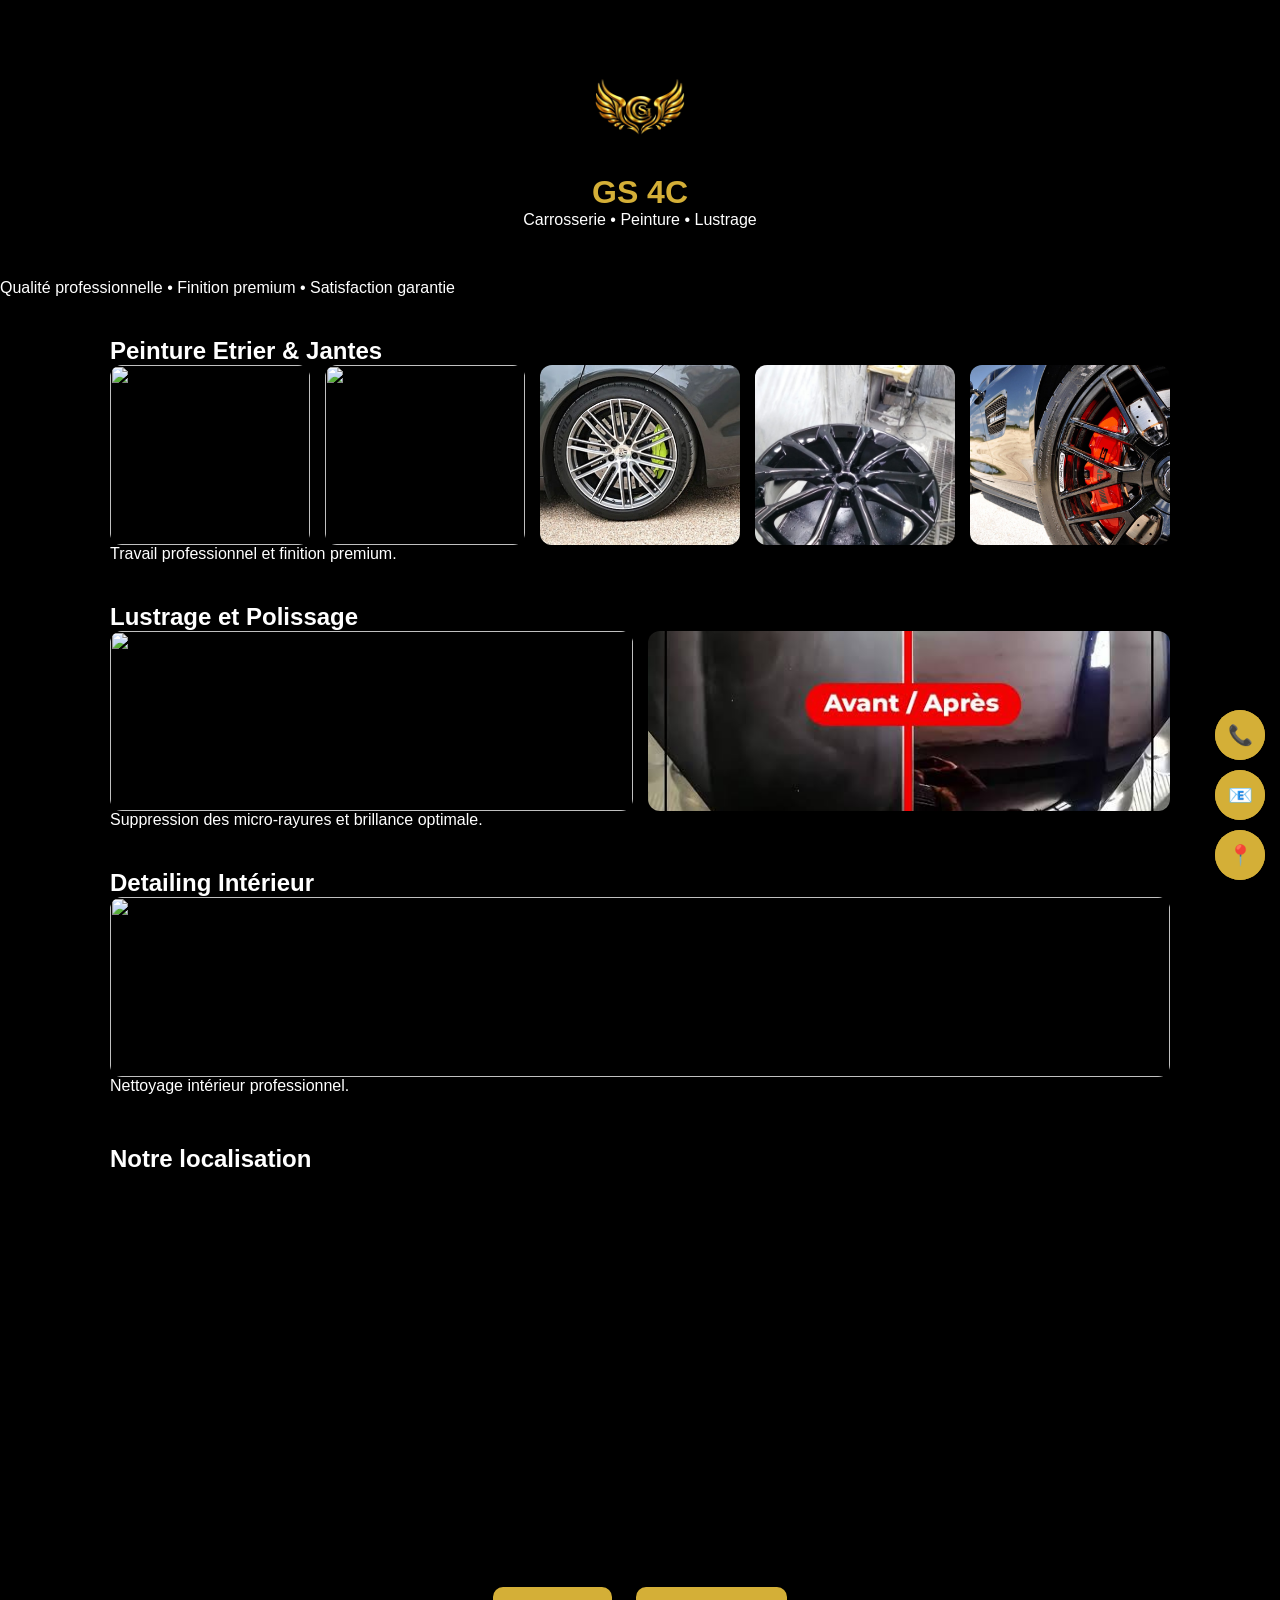
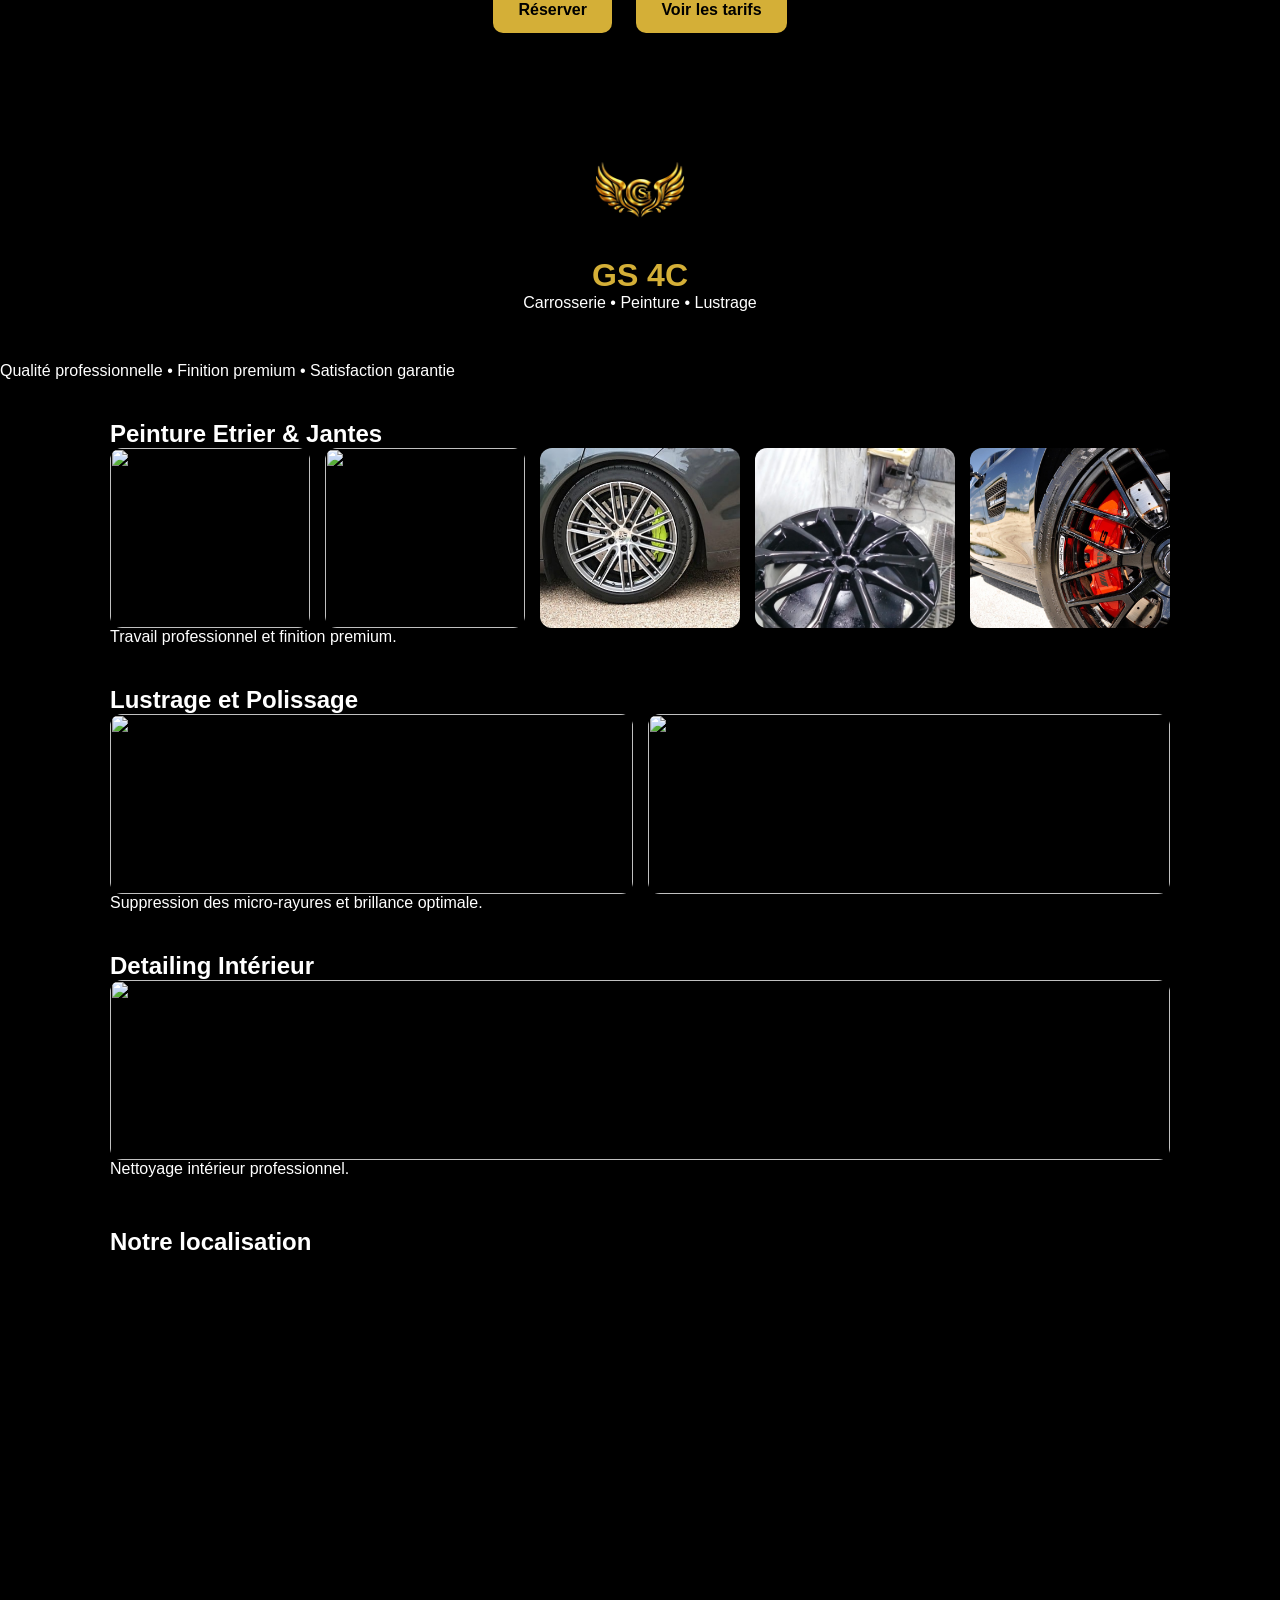
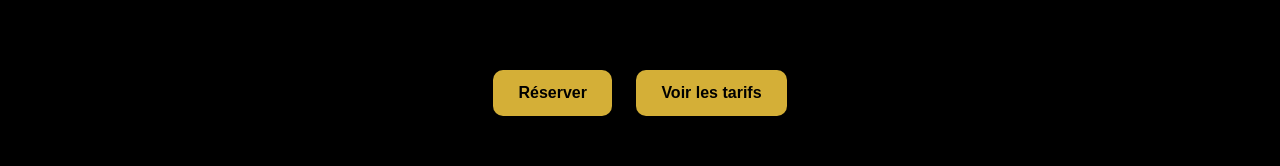
==== commit 239cc9ee: "Replace image in gallery section" ====
--- a/index.html
+++ b/index.html
@@ -52,7 +52,7 @@
   <h2>Lustrage et Polissage</h2>
   <div class="gallery">
     <img src="assets/gallery/1770630033666.jpg">
-    <img src="assets/gallery/poprch.png">
+    <img src="assets/avant-apres/lustrage avant et aprés.jpg">
   </div>
   <p>Suppression des micro-rayures et brillance optimale.</p>
 </section>
--- a/style.css
+++ b/style.css
@@ -0,0 +1,193 @@
+*{
+  margin:0;
+  padding:0;
+  box-sizing:border-box;
+  font-family:'Segoe UI',sans-serif;
+}
+
+body{
+  background:#000;
+  color:#fff;
+  overflow-x:hidden;
+}
+
+/* VIDEO */
+.bg-video{
+  position:fixed;
+  width:100%;
+  height:100%;
+  object-fit:cover;
+  z-index:-2;
+  filter:brightness(35%);
+}
+
+.overlay{
+  position:fixed;
+  width:100%;
+  height:100%;
+  background:#000;
+  opacity:0.6;
+  z-index:-1;
+}
+
+/* HEADER */
+header{
+  text-align:center;
+  padding:50px 20px;
+}
+
+.logo{
+  width:120px;
+}
+
+h1{
+  color:#d4af37;
+
+  /* Titre principal */
+h1{
+    font-size: clamp(2.5rem, 5vw, 4rem);
+    font-weight: 800;
+    text-transform: uppercase;
+    letter-spacing: 3px;
+
+    background: linear-gradient(
+        90deg,
+        #8f6b1f 0%,
+        #d4af37 25%,
+        #fff2b2 50%,
+        #d4af37 75%,
+        #8f6b1f 100%
+    );
+
+    background-size: 200% auto;
+    -webkit-background-clip: text;
+    -webkit-text-fill-color: transparent;
+
+    animation: goldShine 6s linear infinite;
+
+    text-shadow:
+        0 0 10px rgba(212,175,55,0.3),
+        0 0 20px rgba(212,175,55,0.2);
+
+    margin-bottom: 10px;
+}
+
+@keyframes goldShine
+    to{
+        background-position: 200% center;
+      }
+    
+
+}
+
+/* CONTACT ICONS */
+.contact-icons{
+  position:fixed;
+  right:15px;
+  bottom:20px;
+  display:flex;
+  flex-direction:column;
+  gap:10px;
+  z-index:999;
+}
+
+.icon{
+  width:50px;
+  height:50px;
+  display:flex;
+  align-items:center;
+  justify-content:center;
+  background:#d4af37;
+  color:#000;
+  border-radius:50%;
+  text-decoration:none;
+  font-size:20px;
+  transition:0.3s;
+}
+
+.icon:hover{
+  transform:scale(1.1);
+}
+
+/* GALLERY */
+.gallery-group{
+  max-width:1100px;
+  margin:40px auto;
+  padding:0 20px;
+}
+
+.gallery{
+  display:grid;
+  grid-template-columns:repeat(auto-fit,minmax(200px,1fr));
+  gap:15px;
+}
+
+.gallery img{
+  width:100%;
+  height:180px;
+  object-fit:cover;
+  border-radius:12px;
+  transition:0.3s;
+  cursor:pointer;
+}
+
+.gallery img:hover{
+  transform:scale(1.05);
+}
+
+/* MAP */
+.map{
+  max-width:1100px;
+  margin:50px auto;
+  padding:0 20px;
+}
+
+.map iframe{
+  width:100%;
+  height:350px;
+  border:none;
+  border-radius:12px;
+}
+
+/* BUTTONS */
+.buttons{
+  text-align:center;
+  margin:40px 0;
+}
+
+.btn{
+  display:inline-block;
+  padding:14px 25px;
+  margin:10px;
+  background:#d4af37;
+  color:#000;
+  text-decoration:none;
+  border-radius:10px;
+  font-weight:bold;
+}
+
+/* LIGHTBOX */
+#lightbox{
+  position:fixed;
+  top:0;
+  left:0;
+  width:100%;
+  height:100%;
+  background:rgba(0,0,0,0.95);
+  display:none;
+  align-items:center;
+  justify-content:center;
+}
+
+#lightbox img{
+  max-width:90%;
+  max-height:80%;
+}
+
+.close{
+  position:absolute;
+  top:20px;
+  right:25px;
+  font-size:40px;
+  cursor:pointer;
+}
--- a/style.css
+++ b/style.css
@@ -0,0 +1,193 @@
+*{
+  margin:0;
+  padding:0;
+  box-sizing:border-box;
+  font-family:'Segoe UI',sans-serif;
+}
+
+body{
+  background:#000;
+  color:#fff;
+  overflow-x:hidden;
+}
+
+/* VIDEO */
+.bg-video{
+  position:fixed;
+  width:100%;
+  height:100%;
+  object-fit:cover;
+  z-index:-2;
+  filter:brightness(35%);
+}
+
+.overlay{
+  position:fixed;
+  width:100%;
+  height:100%;
+  background:#000;
+  opacity:0.6;
+  z-index:-1;
+}
+
+/* HEADER */
+header{
+  text-align:center;
+  padding:50px 20px;
+}
+
+.logo{
+  width:120px;
+}
+
+h1{
+  color:#d4af37;
+
+  /* Titre principal */
+h1{
+    font-size: clamp(2.5rem, 5vw, 4rem);
+    font-weight: 800;
+    text-transform: uppercase;
+    letter-spacing: 3px;
+
+    background: linear-gradient(
+        90deg,
+        #8f6b1f 0%,
+        #d4af37 25%,
+        #fff2b2 50%,
+        #d4af37 75%,
+        #8f6b1f 100%
+    );
+
+    background-size: 200% auto;
+    -webkit-background-clip: text;
+    -webkit-text-fill-color: transparent;
+
+    animation: goldShine 6s linear infinite;
+
+    text-shadow:
+        0 0 10px rgba(212,175,55,0.3),
+        0 0 20px rgba(212,175,55,0.2);
+
+    margin-bottom: 10px;
+}
+
+@keyframes goldShine
+    to{
+        background-position: 200% center;
+      }
+    
+
+}
+
+/* CONTACT ICONS */
+.contact-icons{
+  position:fixed;
+  right:15px;
+  bottom:20px;
+  display:flex;
+  flex-direction:column;
+  gap:10px;
+  z-index:999;
+}
+
+.icon{
+  width:50px;
+  height:50px;
+  display:flex;
+  align-items:center;
+  justify-content:center;
+  background:#d4af37;
+  color:#000;
+  border-radius:50%;
+  text-decoration:none;
+  font-size:20px;
+  transition:0.3s;
+}
+
+.icon:hover{
+  transform:scale(1.1);
+}
+
+/* GALLERY */
+.gallery-group{
+  max-width:1100px;
+  margin:40px auto;
+  padding:0 20px;
+}
+
+.gallery{
+  display:grid;
+  grid-template-columns:repeat(auto-fit,minmax(200px,1fr));
+  gap:15px;
+}
+
+.gallery img{
+  width:100%;
+  height:180px;
+  object-fit:cover;
+  border-radius:12px;
+  transition:0.3s;
+  cursor:pointer;
+}
+
+.gallery img:hover{
+  transform:scale(1.05);
+}
+
+/* MAP */
+.map{
+  max-width:1100px;
+  margin:50px auto;
+  padding:0 20px;
+}
+
+.map iframe{
+  width:100%;
+  height:350px;
+  border:none;
+  border-radius:12px;
+}
+
+/* BUTTONS */
+.buttons{
+  text-align:center;
+  margin:40px 0;
+}
+
+.btn{
+  display:inline-block;
+  padding:14px 25px;
+  margin:10px;
+  background:#d4af37;
+  color:#000;
+  text-decoration:none;
+  border-radius:10px;
+  font-weight:bold;
+}
+
+/* LIGHTBOX */
+#lightbox{
+  position:fixed;
+  top:0;
+  left:0;
+  width:100%;
+  height:100%;
+  background:rgba(0,0,0,0.95);
+  display:none;
+  align-items:center;
+  justify-content:center;
+}
+
+#lightbox img{
+  max-width:90%;
+  max-height:80%;
+}
+
+.close{
+  position:absolute;
+  top:20px;
+  right:25px;
+  font-size:40px;
+  cursor:pointer;
+}
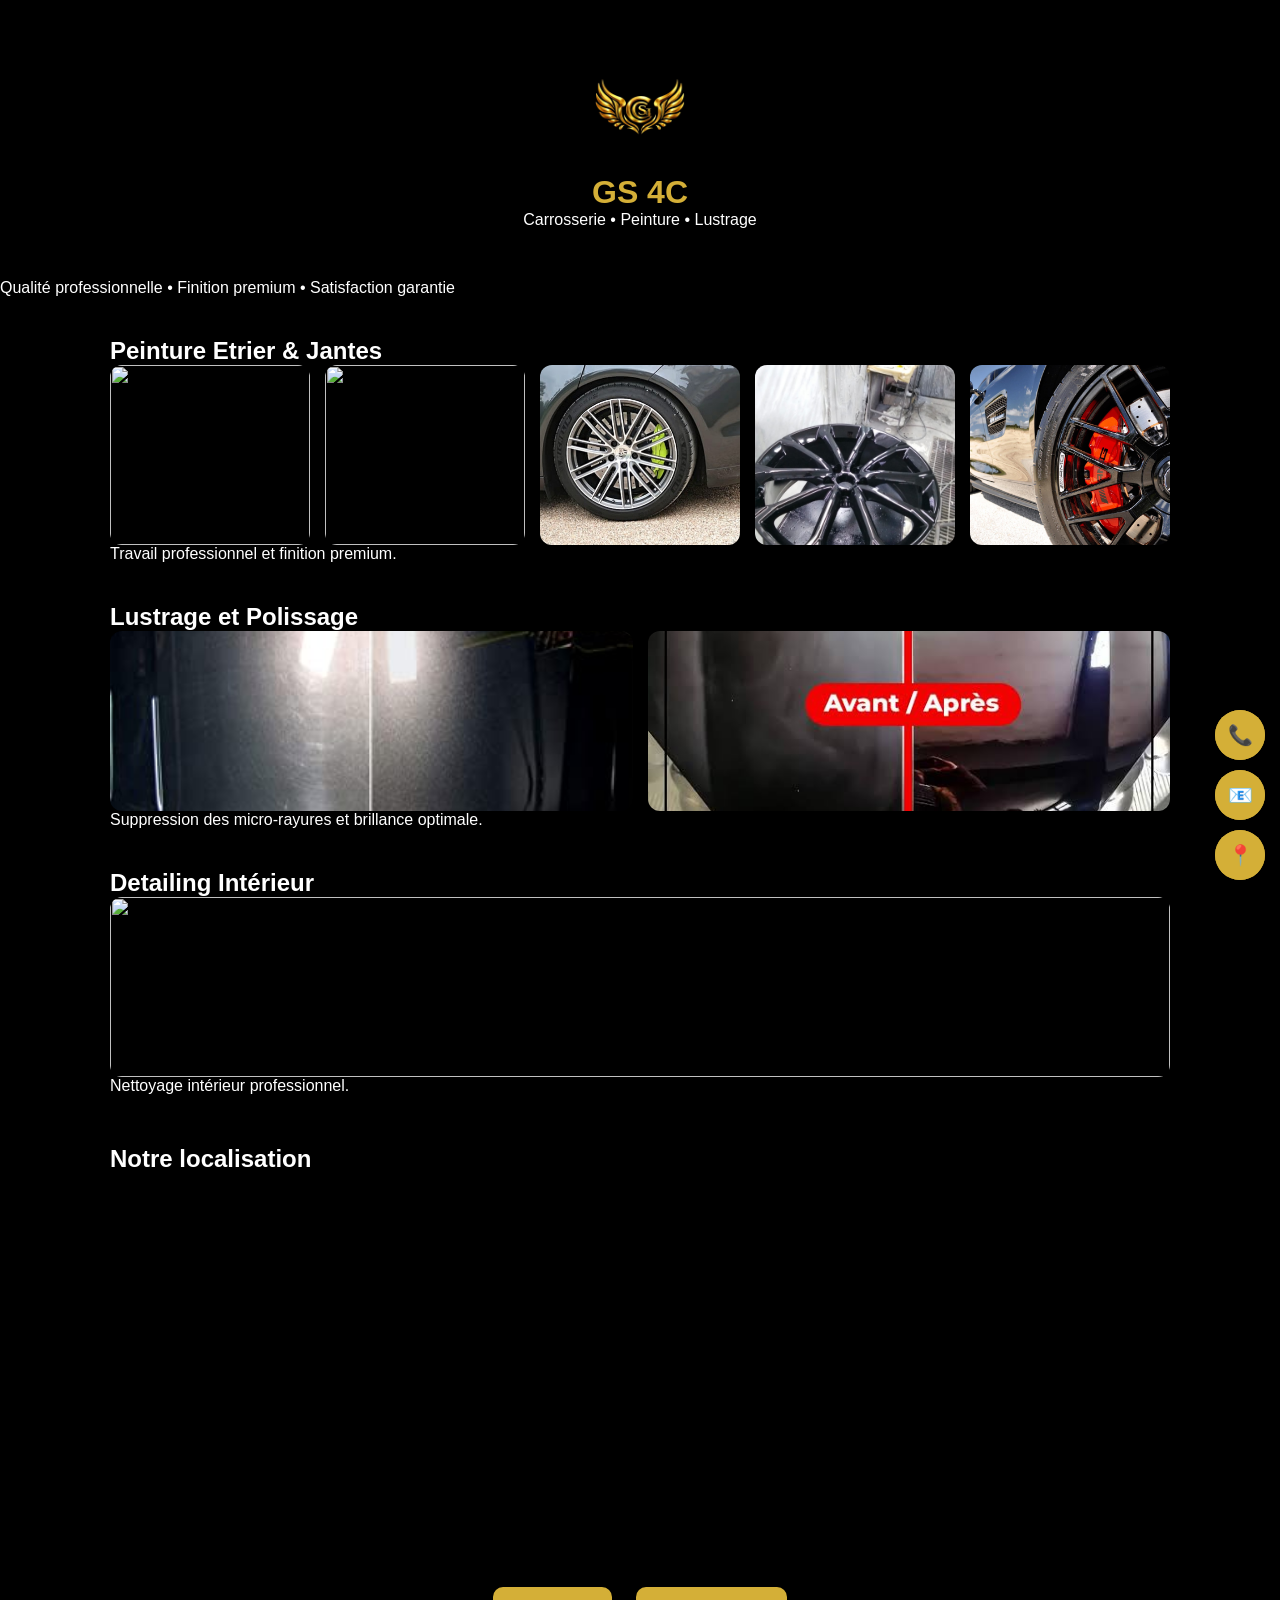
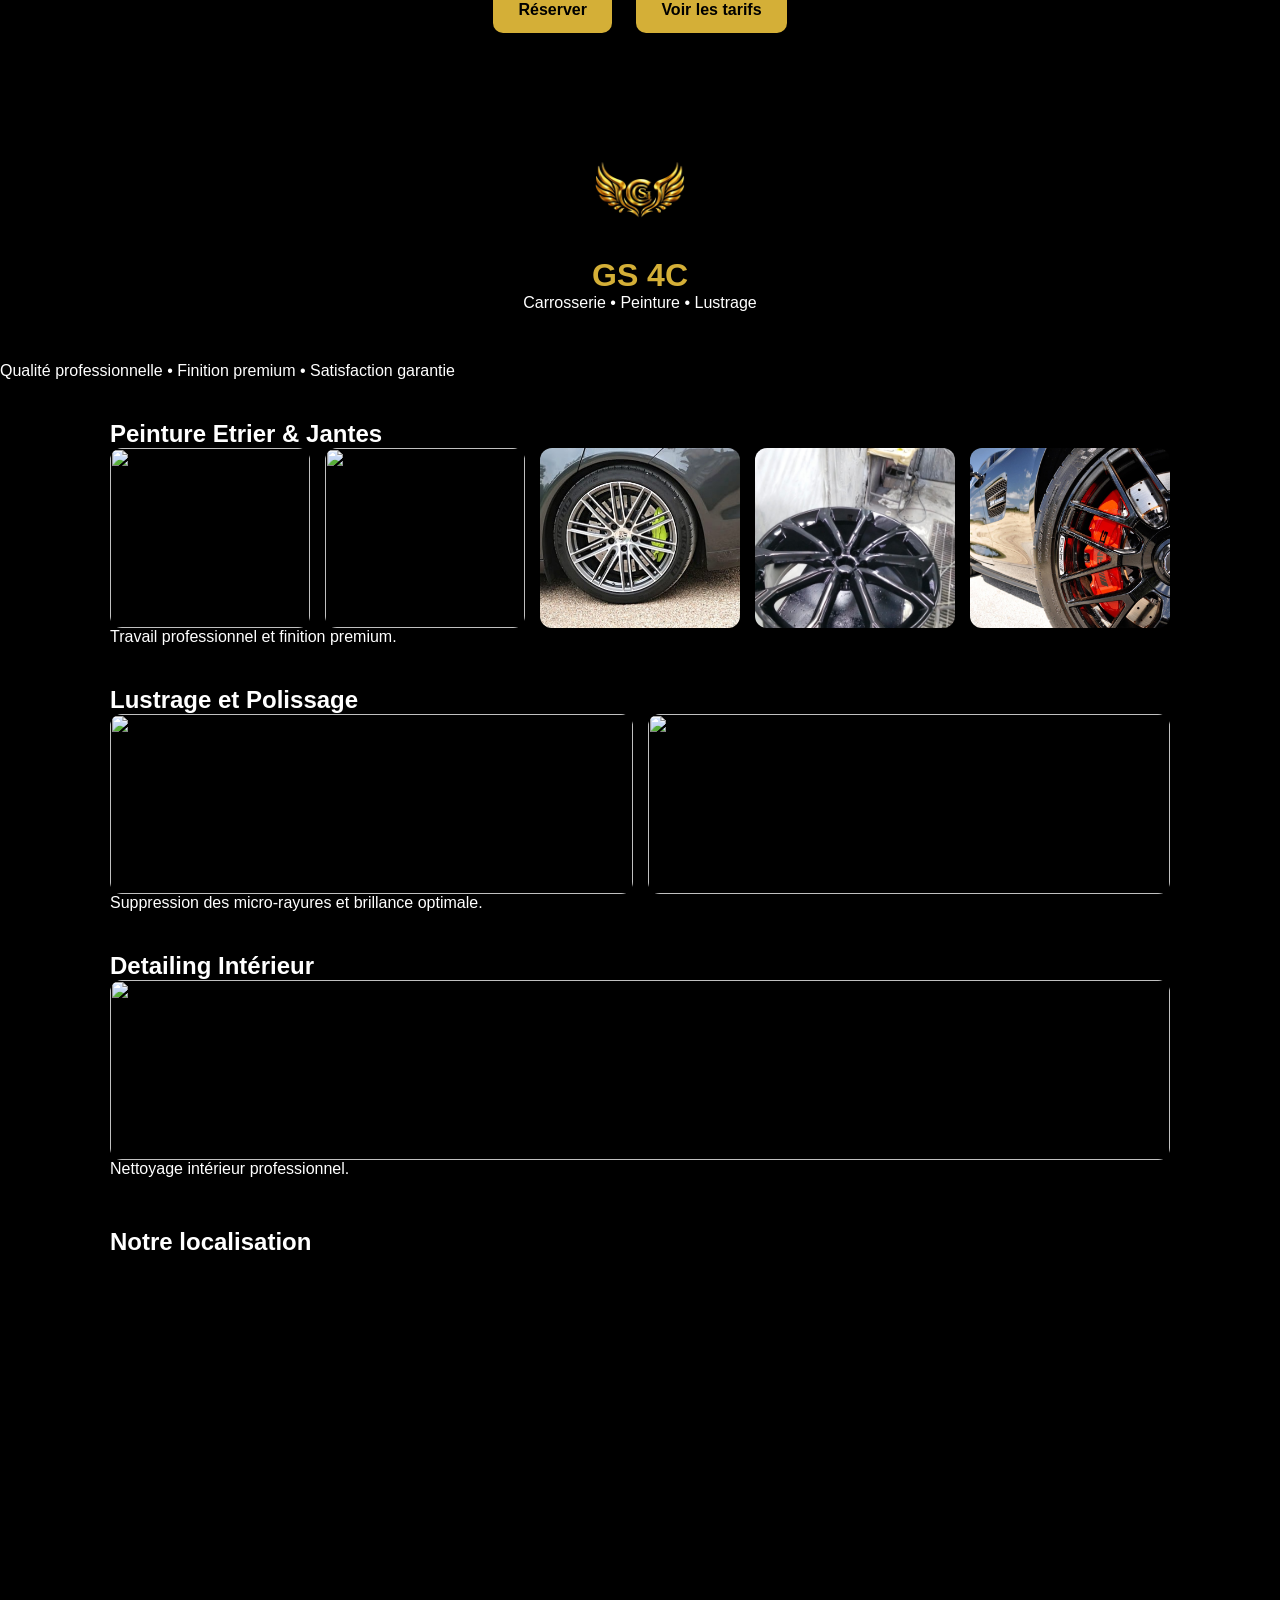
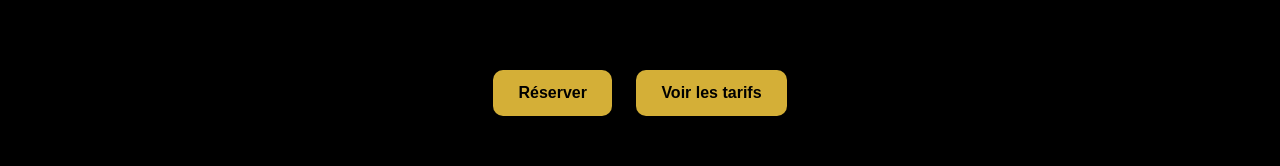
==== commit 2f5b7f70: "Update image source in gallery section" ====
--- a/index.html
+++ b/index.html
@@ -51,7 +51,7 @@
 <section class="gallery-group">
   <h2>Lustrage et Polissage</h2>
   <div class="gallery">
-    <img src="assets/gallery/1770630033666.jpg">
+    <img src="assets/avant-apres/lustrage.jpg">
     <img src="assets/avant-apres/lustrage avant et aprés.jpg">
   </div>
   <p>Suppression des micro-rayures et brillance optimale.</p>
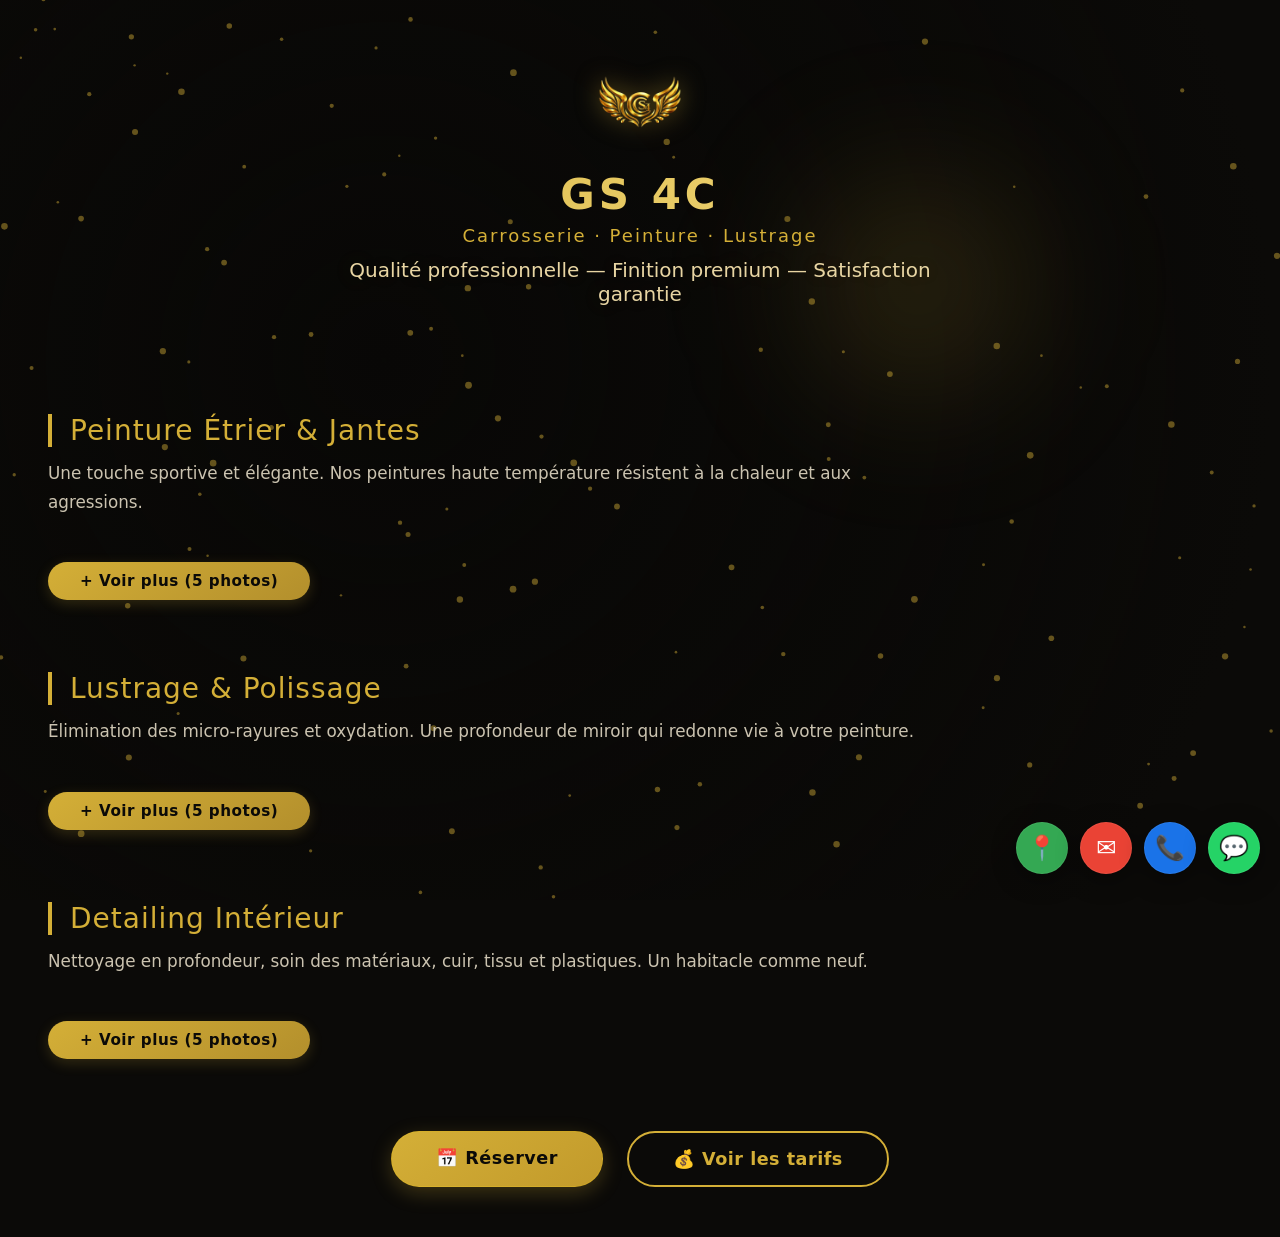
==== commit 7493bf41: "Rename final2026.html to index.html" ====
--- a/index.html
+++ b/index.html
@@ -1,177 +1,908 @@
 <!DOCTYPE html>
 <html lang="fr">
 <head>
-<meta charset="UTF-8">
-<meta name="viewport" content="width=device-width, initial-scale=1.0">
-<title>GS 4C - Carrosserie Automobile</title>
-<link rel="stylesheet" href="style.css">
+  <meta charset="UTF-8">
+  <meta name="viewport" content="width=device-width, initial-scale=1.0">
+  <title>GS 4C · Carrosserie Automobile</title>
+  <style>
+    /* --- RESET & BASE --- */
+    * {
+      margin: 0;
+      padding: 0;
+      box-sizing: border-box;
+      font-family: 'Segoe UI', system-ui, -apple-system, sans-serif;
+      scroll-behavior: smooth;
+    }
+    body {
+      background: #0b0a08;
+      color: #f0ece4;
+      overflow-x: hidden;
+    }
+
+    /* --- LOADER --- */
+    #loader {
+      position: fixed;
+      inset: 0;
+      background: #0b0a08;
+      display: flex;
+      align-items: center;
+      justify-content: center;
+      z-index: 9999;
+      transition: opacity 0.6s ease;
+    }
+    #loader.hidden {
+      opacity: 0;
+      pointer-events: none;
+    }
+    .loader-ring {
+      width: 70px;
+      height: 70px;
+      border-radius: 50%;
+      border: 5px solid rgba(212, 175, 55, 0.15);
+      border-top-color: #d4af37;
+      animation: spin 1s cubic-bezier(0.6, 0, 0.4, 1) infinite;
+    }
+    @keyframes spin {
+      to { transform: rotate(360deg); }
+    }
+
+    /* --- BACKGROUND IMAGE --- */
+    .bg-image {
+      position: fixed;
+      inset: 0;
+      z-index: -5;
+      background: url('https://images.unsplash.com/photo-1603584173870-7c23e6c6b1c1?q=80&w=2070&auto=format&fit=crop&ixlib=rb-4.0.3&ixid=M3wxMjA3fDB8MHxwaG90by1wYWdlfHx8fGVufDB8fHx8fA%3D%3D') center/cover no-repeat;
+      filter: brightness(0.25) saturate(1.2);
+      transform: scale(1.02);
+    }
+    .overlay-gradient {
+      position: fixed;
+      inset: 0;
+      z-index: -4;
+      background: radial-gradient(circle at 30% 40%, rgba(0,0,0,0.2) 0%, #0b0a08 85%);
+    }
+
+    /* --- LENS FLARE --- */
+    .lens-flare {
+      position: fixed;
+      top: 15%;
+      left: 60%;
+      width: 300px;
+      height: 300px;
+      background: radial-gradient(circle, rgba(212, 175, 55, 0.25) 0%, transparent 70%);
+      filter: blur(70px);
+      z-index: -3;
+      pointer-events: none;
+      transition: 0.2s ease-out;
+    }
+
+    /* --- PARTICULES --- */
+    #particles {
+      position: fixed;
+      inset: 0;
+      pointer-events: none;
+      z-index: -2;
+    }
+
+    /* --- HEADER --- */
+    header {
+      text-align: center;
+      padding: 50px 20px 20px;
+      position: relative;
+    }
+    .logo {
+      width: 110px;
+      margin-bottom: 6px;
+      filter: drop-shadow(0 0 12px rgba(212, 175, 55, 0.5));
+    }
+    h1 {
+      font-size: 42px;
+      font-weight: 600;
+      letter-spacing: 4px;
+      background: linear-gradient(135deg, #d4af37, #f9e28c, #d4af37);
+      background-size: 200% auto;
+      -webkit-background-clip: text;
+      background-clip: text;
+      -webkit-text-fill-color: transparent;
+      animation: goldShine 5s ease-in-out infinite;
+    }
+    @keyframes goldShine {
+      0% { background-position: 0% center; }
+      50% { background-position: 100% center; }
+      100% { background-position: 0% center; }
+    }
+    .subhead {
+      font-size: 18px;
+      color: #d4af37;
+      letter-spacing: 2px;
+      margin-top: 6px;
+      opacity: 0.9;
+    }
+    .slogan-main {
+      font-size: 20px;
+      color: #e8d5a3;
+      text-align: center;
+      margin: 12px auto 28px;
+      max-width: 700px;
+      padding: 0 16px;
+      font-weight: 300;
+      text-shadow: 0 0 30px rgba(212, 175, 55, 0.15);
+    }
+
+    /* --- SECTIONS --- */
+    .container {
+      max-width: 1200px;
+      margin: 0 auto;
+      padding: 0 20px;
+    }
+
+    .gallery-group {
+      margin: 60px auto;
+      padding: 0 8px;
+    }
+    .gallery-group h2 {
+      color: #d4af37;
+      font-size: 28px;
+      font-weight: 400;
+      letter-spacing: 1px;
+      margin-bottom: 12px;
+      border-left: 4px solid #d4af37;
+      padding-left: 18px;
+    }
+    .gallery-group .desc {
+      color: #cbc3b0;
+      line-height: 1.7;
+      margin: 8px 0 20px;
+      font-size: 1.05rem;
+      max-width: 900px;
+    }
+    .gallery {
+      display: grid;
+      grid-template-columns: repeat(auto-fit, minmax(240px, 1fr));
+      gap: 22px;
+      margin: 12px 0 18px;
+    }
+    .gallery img {
+      width: 100%;
+      height: 190px;
+      object-fit: cover;
+      border-radius: 18px;
+      cursor: pointer;
+      transition: 0.4s cubic-bezier(0.2, 0.9, 0.4, 1);
+      opacity: 0;
+      transform: translateY(30px);
+      box-shadow: 0 4px 24px rgba(0,0,0,0.6);
+      border: 1px solid rgba(212, 175, 55, 0.1);
+    }
+    .gallery img.show {
+      opacity: 1;
+      transform: translateY(0);
+    }
+    .gallery img:hover {
+      transform: scale(1.04);
+      box-shadow: 0 8px 40px rgba(212, 175, 55, 0.3);
+      border-color: #d4af37;
+    }
+    .gallery img.extra {
+      display: none;
+    }
+    .gallery img.extra.show {
+      display: block;
+    }
+
+    .show-more {
+      display: inline-block;
+      margin: 8px 0 12px;
+      padding: 10px 32px;
+      background: linear-gradient(145deg, #d4af37, #b38f2c);
+      border: none;
+      border-radius: 40px;
+      font-weight: 600;
+      font-size: 0.95rem;
+      color: #0b0a08;
+      cursor: pointer;
+      transition: 0.3s;
+      letter-spacing: 0.5px;
+      box-shadow: 0 4px 14px rgba(212, 175, 55, 0.2);
+    }
+    .show-more:hover {
+      transform: scale(1.03);
+      box-shadow: 0 6px 28px rgba(212, 175, 55, 0.5);
+      background: #e2c05a;
+    }
+
+    /* --- BOUTONS PRINCIPAUX --- */
+    .buttons {
+      text-align: center;
+      margin: 20px 0 50px;
+      display: flex;
+      flex-wrap: wrap;
+      justify-content: center;
+      gap: 16px 24px;
+    }
+    .btn {
+      display: inline-block;
+      padding: 16px 44px;
+      border-radius: 60px;
+      background: linear-gradient(145deg, #d4af37, #c29a2b);
+      color: #0b0a08;
+      font-weight: 700;
+      font-size: 1.1rem;
+      text-decoration: none;
+      letter-spacing: 0.5px;
+      transition: 0.3s;
+      box-shadow: 0 6px 20px rgba(212, 175, 55, 0.25);
+      border: 1px solid rgba(255, 215, 0, 0.15);
+    }
+    .btn:hover {
+      transform: translateY(-4px);
+      box-shadow: 0 12px 36px rgba(212, 175, 55, 0.5);
+      background: #e6c45a;
+    }
+    .btn-outline {
+      background: transparent;
+      color: #d4af37;
+      border: 2px solid #d4af37;
+      box-shadow: none;
+    }
+    .btn-outline:hover {
+      background: rgba(212, 175, 55, 0.08);
+      transform: translateY(-4px);
+      box-shadow: 0 8px 30px rgba(212, 175, 55, 0.15);
+    }
+
+    /* --- ICÔNES DE CONTACT (flottantes) --- */
+    .contact-icons {
+      position: fixed;
+      bottom: 26px;
+      display: flex;
+      gap: 12px;
+      z-index: 8;
+      right: 20px;
+      flex-direction: row-reverse;
+    }
+    .contact-icon {
+      width: 52px;
+      height: 52px;
+      border-radius: 50%;
+      display: flex;
+      align-items: center;
+      justify-content: center;
+      text-decoration: none;
+      font-size: 24px;
+      transition: 0.25s;
+      box-shadow: 0 6px 24px rgba(0,0,0,0.4);
+      border: 1px solid rgba(255,255,255,0.06);
+    }
+    .contact-icon:hover {
+      transform: scale(1.12);
+    }
+    .icon-whatsapp { background: #25D366; color: white; }
+    .icon-whatsapp:hover { box-shadow: 0 10px 36px #25D366; }
+    .icon-phone { background: #1a73e8; color: white; }
+    .icon-phone:hover { box-shadow: 0 10px 36px #1a73e8; }
+    .icon-email { background: #ea4335; color: white; }
+    .icon-email:hover { box-shadow: 0 10px 36px #ea4335; }
+    .icon-map { background: #34a853; color: white; }
+    .icon-map:hover { box-shadow: 0 10px 36px #34a853; }
+
+    /* --- LIGHTBOX --- */
+    #lightbox {
+      position: fixed;
+      inset: 0;
+      background: rgba(0,0,0,0.92);
+      display: flex;
+      align-items: center;
+      justify-content: center;
+      opacity: 0;
+      visibility: hidden;
+      transition: 0.3s;
+      z-index: 1000;
+      backdrop-filter: blur(6px);
+    }
+    #lightbox.show {
+      opacity: 1;
+      visibility: visible;
+    }
+    #lightbox img {
+      max-width: 92%;
+      max-height: 92%;
+      border-radius: 20px;
+      box-shadow: 0 0 60px rgba(212, 175, 55, 0.2);
+      transition: 0.25s;
+    }
+    #lightbox .close {
+      position: absolute;
+      top: 28px;
+      right: 40px;
+      font-size: 44px;
+      color: #fff;
+      cursor: pointer;
+      opacity: 0.7;
+      transition: 0.2s;
+    }
+    #lightbox .close:hover { opacity: 1; transform: rotate(90deg); }
+
+    /* --- PAGE TARIFS --- */
+    #page-tarifs {
+      display: none;
+      padding: 40px 20px 60px;
+    }
+    #page-tarifs.active {
+      display: block;
+    }
+    #page-tarifs .back-btn {
+      display: inline-block;
+      margin-bottom: 30px;
+      padding: 10px 28px;
+      background: rgba(212, 175, 55, 0.15);
+      border: 1px solid #d4af37;
+      border-radius: 40px;
+      color: #d4af37;
+      text-decoration: none;
+      transition: 0.3s;
+    }
+    #page-tarifs .back-btn:hover {
+      background: rgba(212, 175, 55, 0.25);
+    }
+    .prices-grid {
+      display: grid;
+      grid-template-columns: repeat(auto-fit, minmax(280px, 1fr));
+      gap: 24px;
+      margin-top: 20px;
+    }
+    .price-card {
+      background: rgba(20, 18, 15, 0.7);
+      backdrop-filter: blur(4px);
+      border: 1px solid rgba(212, 175, 55, 0.15);
+      border-radius: 20px;
+      padding: 24px 20px;
+      transition: 0.3s;
+      box-shadow: 0 6px 24px rgba(0,0,0,0.4);
+    }
+    .price-card:hover {
+      transform: translateY(-6px);
+      border-color: #d4af37;
+      box-shadow: 0 12px 40px rgba(212, 175, 55, 0.15);
+    }
+    .price-card h3 {
+      color: #f5e3b3;
+      font-size: 1.3rem;
+      font-weight: 500;
+      margin-bottom: 6px;
+      letter-spacing: 0.3px;
+    }
+    .price-card .price {
+      font-size: 2rem;
+      font-weight: 700;
+      color: #d4af37;
+      margin: 10px 0 8px;
+      letter-spacing: 1px;
+    }
+    .price-card .price small {
+      font-size: 1rem;
+      font-weight: 300;
+      color: #b8a88a;
+      margin-left: 4px;
+    }
+    .price-card .desc-price {
+      color: #b8ab92;
+      font-size: 0.95rem;
+      line-height: 1.5;
+      border-top: 1px solid rgba(212, 175, 55, 0.1);
+      padding-top: 12px;
+      margin-top: 8px;
+    }
+    .price-card .badge {
+      display: inline-block;
+      background: rgba(212, 175, 55, 0.15);
+      color: #d4af37;
+      font-size: 0.7rem;
+      text-transform: uppercase;
+      letter-spacing: 1px;
+      padding: 2px 12px;
+      border-radius: 30px;
+      margin-top: 6px;
+    }
+
+    /* --- PAGE RÉSERVATION --- */
+    #page-reservation {
+      display: none;
+      padding: 40px 20px 60px;
+      max-width: 700px;
+      margin: 0 auto;
+    }
+    #page-reservation.active {
+      display: block;
+    }
+    #page-reservation .back-btn {
+      display: inline-block;
+      margin-bottom: 30px;
+      padding: 10px 28px;
+      background: rgba(212, 175, 55, 0.15);
+      border: 1px solid #d4af37;
+      border-radius: 40px;
+      color: #d4af37;
+      text-decoration: none;
+      transition: 0.3s;
+    }
+    #page-reservation .back-btn:hover {
+      background: rgba(212, 175, 55, 0.25);
+    }
+    #page-reservation h2 {
+      color: #d4af37;
+      font-size: 32px;
+      font-weight: 400;
+      margin-bottom: 8px;
+    }
+    #page-reservation .sub {
+      color: #b8ab92;
+      margin-bottom: 30px;
+      font-size: 1.05rem;
+    }
+    .form-group {
+      margin-bottom: 22px;
+    }
+    .form-group label {
+      display: block;
+      color: #e8d5a3;
+      font-weight: 500;
+      margin-bottom: 6px;
+      font-size: 0.95rem;
+      letter-spacing: 0.3px;
+    }
+    .form-group input,
+    .form-group select,
+    .form-group textarea {
+      width: 100%;
+      padding: 14px 18px;
+      background: rgba(255,255,255,0.04);
+      border: 1px solid rgba(212, 175, 55, 0.2);
+      border-radius: 14px;
+      color: #f0ece4;
+      font-size: 1rem;
+      transition: 0.3s;
+      outline: none;
+    }
+    .form-group input:focus,
+    .form-group select:focus,
+    .form-group textarea:focus {
+      border-color: #d4af37;
+      box-shadow: 0 0 0 3px rgba(212, 175, 55, 0.1);
+      background: rgba(255,255,255,0.06);
+    }
+    .form-group input::placeholder,
+    .form-group textarea::placeholder {
+      color: #6a655a;
+    }
+    .form-group select option {
+      background: #1a1814;
+      color: #f0ece4;
+    }
+    .form-group textarea {
+      resize: vertical;
+      min-height: 100px;
+    }
+    .form-row {
+      display: grid;
+      grid-template-columns: 1fr 1fr;
+      gap: 16px;
+    }
+    .submit-btn {
+      width: 100%;
+      padding: 16px;
+      background: linear-gradient(145deg, #d4af37, #c29a2b);
+      border: none;
+      border-radius: 60px;
+      color: #0b0a08;
+      font-weight: 700;
+      font-size: 1.15rem;
+      cursor: pointer;
+      transition: 0.3s;
+      letter-spacing: 0.5px;
+      margin-top: 8px;
+    }
+    .submit-btn:hover {
+      transform: translateY(-2px);
+      box-shadow: 0 10px 36px rgba(212, 175, 55, 0.3);
+    }
+    .form-success {
+      display: none;
+      text-align: center;
+      padding: 40px 20px;
+      background: rgba(212, 175, 55, 0.05);
+      border: 1px solid rgba(212, 175, 55, 0.2);
+      border-radius: 20px;
+      margin-top: 20px;
+    }
+    .form-success.show {
+      display: block;
+    }
+    .form-success h3 {
+      color: #d4af37;
+      font-size: 28px;
+      margin-bottom: 12px;
+    }
+    .form-success p {
+      color: #b8ab92;
+      font-size: 1.05rem;
+    }
+
+    /* --- RESPONSIVE --- */
+    @media (max-width: 640px) {
+      h1 { font-size: 32px; }
+      .gallery { grid-template-columns: 1fr 1fr; gap: 12px; }
+      .gallery img { height: 150px; }
+      .form-row { grid-template-columns: 1fr; }
+      .contact-icons { right: 12px; gap: 8px; }
+      .contact-icon { width: 44px; height: 44px; font-size: 18px; }
+    }
+    @media (max-width: 430px) {
+      .gallery { grid-template-columns: 1fr; }
+      .btn { padding: 14px 28px; }
+    }
+  </style>
 </head>
-
 <body>
 
-<!-- Loader -->
-<div id="loader"><div class="loader-circle"></div></div>
-
-<!-- Background video -->
-<video autoplay muted loop class="bg-video">
-  <source src="https://cdn.coverr.co/videos/coverr-luxury-car-1584/1080p.mp4" type="video/mp4">
-</video>
-<div class="overlay"></div>
-
-<!-- HEADER -->
-<header>
-  <img src="assets/logo.png" class="logo" alt="Logo GS 4C">
-  <h1>GS 4C</h1>
-  <p>Carrosserie • Peinture • Lustrage</p>
-</header>
-
-<p class="slogan">Qualité professionnelle • Finition premium • Satisfaction garantie</p>
-
-<!-- CONTACT ICONS -->
-<div class="contact-icons">
-  <a href="tel:+21622957063" class="icon">📞</a>
-  <a href="mailto:abaklouti09@gmail.com" class="icon">📧</a>
-  <a href="https://www.google.com/maps?q=35.825441,10.569808" target="_blank" class="icon">📍</a>
-</div>
-
-<!-- GALERIE 1 -->
-<section class="gallery-group">
-  <h2>Peinture Etrier & Jantes</h2>
-  <div class="gallery">
-    <img src="assets/gallery/1000002750c79a125714bd6207.jpg">
-    <img src="assets/gallery/102958593.jpg">
-    <img src="assets/gallery/Trier Ar pistage.jpg">
-    <img src="assets/gallery/Audi Jantes.png">
-    <img src="assets/gallery/Jantes noire & trier rouge macedes.jpg">
+  <!-- LOADER -->
+  <div id="loader"><div class="loader-ring"></div></div>
+
+  <!-- BACKGROUND -->
+  <div class="bg-image"></div>
+  <div class="overlay-gradient"></div>
+  <div class="lens-flare" id="lensFlare"></div>
+  <canvas id="particles"></canvas>
+
+  <!-- PAGE ACCUEIL -->
+  <div id="page-accueil">
+    <header>
+      <img src="assets/logo.png" class="logo" alt="GS 4C" onerror="this.style.display='none'">
+      <h1>GS 4C</h1>
+      <div class="subhead">Carrosserie · Peinture · Lustrage</div>
+      <div class="slogan-main">Qualité professionnelle — Finition premium — Satisfaction garantie</div>
+    </header>
+
+    <!-- GALERIE 1 : Peinture Étrier & Jantes -->
+    <section class="container gallery-group">
+      <h2>Peinture Étrier &amp; Jantes</h2>
+      <p class="desc">Une touche sportive et élégante. Nos peintures haute température résistent à la chaleur et aux agressions.</p>
+      <div class="gallery" id="gallery1">
+        <img src="https://images.unsplash.com/photo-1601462272429-9c3b8f6e937d?q=80&w=2070&auto=format&fit=crop&ixlib=rb-4.0.3&ixid=M3wxMjA3fDB8MHxwaG90by1wYWdlfHx8fGVufDB8fHx8fA%3D%3D" alt="jante 1" onclick="openLightbox(this.src)">
+        <img src="https://images.unsplash.com/photo-1616422285623-bf2c0fe1c718?q=80&w=2070&auto=format&fit=crop&ixlib=rb-4.0.3&ixid=M3wxMjA3fDB8MHxwaG90by1wYWdlfHx8fGVufDB8fHx8fA%3D%3D" alt="jante 2" onclick="openLightbox(this.src)">
+        <!-- 5 photos extra pour Peinture Étrier & Jantes -->
+        <img src="https://images.unsplash.com/photo-1568605117036-5fe5e7bab0b7?q=80&w=2070&auto=format&fit=crop&ixlib=rb-4.0.3" alt="jante sport" class="extra" onclick="openLightbox(this.src)">
+        <img src="https://images.unsplash.com/photo-1606016159991-dfe4f2746ad5?q=80&w=2070&auto=format&fit=crop&ixlib=rb-4.0.3" alt="étrier rouge" class="extra" onclick="openLightbox(this.src)">
+        <img src="https://images.unsplash.com/photo-1583121274602-3e2820c69888?q=80&w=2070&auto=format&fit=crop&ixlib=rb-4.0.3" alt="jante noir" class="extra" onclick="openLightbox(this.src)">
+        <img src="https://images.unsplash.com/photo-1552519507-da3b142c6e3d?q=80&w=2070&auto=format&fit=crop&ixlib=rb-4.0.3" alt="étrier jaune" class="extra" onclick="openLightbox(this.src)">
+        <img src="https://images.unsplash.com/photo-1590362891991-f776e747a588?q=80&w=2070&auto=format&fit=crop&ixlib=rb-4.0.3" alt="jante luxe" class="extra" onclick="openLightbox(this.src)">
+      </div>
+      <button class="show-more" onclick="toggleExtra(this)">+ Voir plus (5 photos)</button>
+    </section>
+
+    <!-- GALERIE 2 : Lustrage & Polissage -->
+    <section class="container gallery-group">
+      <h2>Lustrage &amp; Polissage</h2>
+      <p class="desc">Élimination des micro‑rayures et oxydation. Une profondeur de miroir qui redonne vie à votre peinture.</p>
+      <div class="gallery" id="gallery2">
+        <img src="https://images.unsplash.com/photo-1567905522131-e2b26dc1c86d?q=80&w=2070&auto=format&fit=crop&ixlib=rb-4.0.3" alt="lustrage 1" onclick="openLightbox(this.src)">
+        <img src="https://images.unsplash.com/photo-1580273916550-e323be2ae537?q=80&w=2064&auto=format&fit=crop&ixlib=rb-4.0.3" alt="lustrage 2" onclick="openLightbox(this.src)">
+        <!-- 5 photos extra pour Lustrage & Polissage -->
+        <img src="https://images.unsplash.com/photo-1503376780353-7e6692767b70?q=80&w=2070&auto=format&fit=crop&ixlib=rb-4.0.3" alt="voiture brillante" class="extra" onclick="openLightbox(this.src)">
+        <img src="https://images.unsplash.com/photo-1544636331-e26879cd4d9b?q=80&w=2070&auto=format&fit=crop&ixlib=rb-4.0.3" alt="polissage main" class="extra" onclick="openLightbox(this.src)">
+        <img src="https://images.unsplash.com/photo-1494976388531-d1058494cdd8?q=80&w=2070&auto=format&fit=crop&ixlib=rb-4.0.3" alt="carrosserie miroir" class="extra" onclick="openLightbox(this.src)">
+        <img src="https://images.unsplash.com/photo-1583121274602-3e2820c69888?q=80&w=2070&auto=format&fit=crop&ixlib=rb-4.0.3" alt="lustrage capot" class="extra" onclick="openLightbox(this.src)">
+        <img src="https://images.unsplash.com/photo-1553440569-bcc63803a83d?q=80&w=2070&auto=format&fit=crop&ixlib=rb-4.0.3" alt="finition parfaite" class="extra" onclick="openLightbox(this.src)">
+      </div>
+      <button class="show-more" onclick="toggleExtra(this)">+ Voir plus (5 photos)</button>
+    </section>
+
+    <!-- GALERIE 3 : Detailing Intérieur -->
+    <section class="container gallery-group">
+      <h2>Detailing Intérieur</h2>
+      <p class="desc">Nettoyage en profondeur, soin des matériaux, cuir, tissu et plastiques. Un habitacle comme neuf.</p>
+      <div class="gallery" id="gallery3">
+        <img src="https://images.unsplash.com/photo-1607863680198-23d4b2565df5?q=80&w=1974&auto=format&fit=crop&ixlib=rb-4.0.3" alt="intérieur 1" onclick="openLightbox(this.src)">
+        <!-- 5 photos extra pour Detailing Intérieur -->
+        <img src="https://images.unsplash.com/photo-1583121274602-3e2820c69888?q=80&w=2070&auto=format&fit=crop&ixlib=rb-4.0.3" alt="sièges propres" class="extra" onclick="openLightbox(this.src)">
+        <img src="https://images.unsplash.com/photo-1580273916550-e323be2ae537?q=80&w=2064&auto=format&fit=crop&ixlib=rb-4.0.3" alt="tableau de bord" class="extra" onclick="openLightbox(this.src)">
+        <img src="https://images.unsplash.com/photo-1552519507-da3b142c6e3d?q=80&w=2070&auto=format&fit=crop&ixlib=rb-4.0.3" alt="intérieur cuir" class="extra" onclick="openLightbox(this.src)">
+        <img src="https://images.unsplash.com/photo-1494976388531-d1058494cdd8?q=80&w=2070&auto=format&fit=crop&ixlib=rb-4.0.3" alt="volant propre" class="extra" onclick="openLightbox(this.src)">
+        <img src="https://images.unsplash.com/photo-1544636331-e26879cd4d9b?q=80&w=2070&auto=format&fit=crop&ixlib=rb-4.0.3" alt="habitacle net" class="extra" onclick="openLightbox(this.src)">
+      </div>
+      <button class="show-more" onclick="toggleExtra(this)">+ Voir plus (5 photos)</button>
+    </section>
+
+    <!-- BOUTONS -->
+    <div class="buttons">
+      <a href="#" class="btn" onclick="showPage('reservation')">📅 Réserver</a>
+      <a href="#" class="btn btn-outline" onclick="showPage('tarifs')">💰 Voir les tarifs</a>
+    </div>
   </div>
-  <p>Travail professionnel et finition premium.</p>
-</section>
-
-<!-- GALERIE 2 -->
-<section class="gallery-group">
-  <h2>Lustrage et Polissage</h2>
-  <div class="gallery">
-    <img src="assets/avant-apres/lustrage.jpg">
-    <img src="assets/avant-apres/lustrage avant et aprés.jpg">
+
+  <!-- PAGE TARIFS -->
+  <div id="page-tarifs">
+    <div class="container">
+      <a href="#" class="back-btn" onclick="showPage('accueil')">← Retour</a>
+      <h2 style="color:#d4af37;font-size:32px;font-weight:400;margin-bottom:8px;">Nos Tarifs</h2>
+      <p style="color:#b8ab92;margin-bottom:30px;font-size:1.05rem;">Des prestations de qualité à prix transparents.</p>
+      <div class="prices-grid">
+        <div class="price-card">
+          <h3>Peinture Étriers</h3>
+          <div class="price">120 <small>DT</small></div>
+          <div class="badge">4 étriers</div>
+          <div class="desc-price">Peinture haute température, dégraissage, masquage et finition brillante.</div>
+        </div>
+        <div class="price-card">
+          <h3>Peinture Jantes (4)</h3>
+          <div class="price">280 <small>DT</small></div>
+          <div class="badge">diamètre 16" à 19"</div>
+          <div class="desc-price">Traitement anti-corrosion, peinture personnalisée, vernis de protection.</div>
+        </div>
+        <div class="price-card">
+          <h3>Lustrage &amp; Polissage</h3>
+          <div class="price">250 <small>DT</small></div>
+          <div class="badge">carrosserie complète</div>
+          <div class="desc-price">Décontamination, polissage 2 étapes, finition miroir et protection hydrophobe.</div>
+        </div>
+        <div class="price-card">
+          <h3>Detailing Intérieur</h3>
+          <div class="price">180 <small>DT</small></div>
+          <div class="badge">complet</div>
+          <div class="desc-price">Nettoyage vapeur, cuir, tissus, plastiques, vitres et désinfection.</div>
+        </div>
+        <div class="price-card">
+          <h3>Peinture Carrosserie</h3>
+          <div class="price">sur devis</div>
+          <div class="badge">sur mesure</div>
+          <div class="desc-price">Préparation minutieuse, peinture à l'eau, cabine de séchage, garantie 2 ans.</div>
+        </div>
+        <div class="price-card">
+          <h3>Forfait Sport</h3>
+          <div class="price">390 <small>DT</small></div>
+          <div class="badge">jantes + étriers</div>
+          <div class="desc-price">Peinture des 4 jantes et des 4 étriers. Économisez 10 DT.</div>
+        </div>
+      </div>
+    </div>
   </div>
-  <p>Suppression des micro-rayures et brillance optimale.</p>
-</section>
-
-<!-- GALERIE 3 -->
-<section class="gallery-group">
-  <h2>Detailing Intérieur</h2>
-  <div class="gallery">
-    <img src="assets/gallery/images (7).jpeg">
+
+  <!-- PAGE RÉSERVATION -->
+  <div id="page-reservation">
+    <a href="#" class="back-btn" onclick="showPage('accueil')">← Retour</a>
+    <h2>Réserver une prestation</h2>
+    <p class="sub">Remplissez ce formulaire et nous vous confirmerons votre rendez-vous.</p>
+
+    <form id="reservationForm" onsubmit="sendWhatsApp(event)">
+      <div class="form-row">
+        <div class="form-group">
+          <label for="nom">Nom complet *</label>
+          <input type="text" id="nom" placeholder="Votre nom et prénom" required>
+        </div>
+        <div class="form-group">
+          <label for="telephone">Téléphone *</label>
+          <input type="tel" id="telephone" placeholder="+216 00 000 000" required>
+        </div>
+      </div>
+      <div class="form-group">
+        <label for="email">Email</label>
+        <input type="email" id="email" placeholder="votre@email.com">
+      </div>
+      <div class="form-group">
+        <label for="service">Service souhaité *</label>
+        <select id="service" required>
+          <option value="">-- Sélectionnez --</option>
+          <option value="Peinture Étriers">Peinture Étriers (120 DT)</option>
+          <option value="Peinture Jantes">Peinture Jantes (280 DT)</option>
+          <option value="Lustrage & Polissage">Lustrage & Polissage (250 DT)</option>
+          <option value="Detailing Intérieur">Detailing Intérieur (180 DT)</option>
+          <option value="Peinture Carrosserie">Peinture Carrosserie (sur devis)</option>
+          <option value="Forfait Sport">Forfait Sport Jantes + Étriers (390 DT)</option>
+        </select>
+      </div>
+      <div class="form-group">
+        <label for="date">Date souhaitée *</label>
+        <input type="date" id="date" required>
+      </div>
+      <div class="form-group">
+        <label for="details">Détails complémentaires</label>
+        <textarea id="details" placeholder="Marque, modèle, couleur, informations supplémentaires..."></textarea>
+      </div>
+      <button type="submit" class="submit-btn">📩 Envoyer la demande</button>
+    </form>
+
+    <div class="form-success" id="formSuccess">
+      <h3>✅ Demande envoyée !</h3>
+      <p>Votre demande a été transmise via WhatsApp. Nous vous répondrons dans les plus brefs délais.</p>
+    </div>
   </div>
-  <p>Nettoyage intérieur professionnel.</p>
-</section>
-
-<!-- MAP CLEAN (بدون كارّو ولا تأثيرات) -->
-<section class="map">
-  <h2>Notre localisation</h2>
-  <iframe src="https://www.google.com/maps?q=35.825441,10.569808&output=embed"></iframe>
-</section>
-
-<!-- BUTTONS -->
-<div class="buttons">
-  <a href="reservation.html" class="btn">Réserver</a>
-  <a href="tarifs.html" class="btn">Voir les tarifs</a>
-</div>
-
-<!-- LIGHTBOX -->
-<div id="lightbox">
-  <span class="close" onclick="closeLightbox()">&times;</span>
-  <img id="lightbox-img">
-</div>
-
-<script src="script.js"></script>
-</body>
-</html><!DOCTYPE html>
-<html lang="fr">
-<head>
-<meta charset="UTF-8">
-<meta name="viewport" content="width=device-width, initial-scale=1.0">
-<title>GS 4C - Carrosserie Automobile</title>
-<link rel="stylesheet" href="style.css">
-</head>
-
-<body>
-
-<!-- Loader -->
-<div id="loader"><div class="loader-circle"></div></div>
-
-<!-- Background video -->
-<video autoplay muted loop class="bg-video">
-  <source src="https://cdn.coverr.co/videos/coverr-luxury-car-1584/1080p.mp4" type="video/mp4">
-</video>
-<div class="overlay"></div>
-
-<!-- HEADER -->
-<header>
-  <img src="assets/logo.png" class="logo" alt="Logo GS 4C">
-  <h1>GS 4C</h1>
-  <p>Carrosserie • Peinture • Lustrage</p>
-</header>
-
-<p class="slogan">Qualité professionnelle • Finition premium • Satisfaction garantie</p>
-
-<!-- CONTACT ICONS -->
-<div class="contact-icons">
-  <a href="tel:+21622957063" class="icon">📞</a>
-  <a href="mailto:abaklouti09@gmail.com" class="icon">📧</a>
-  <a href="https://www.google.com/maps?q=35.825441,10.569808" target="_blank" class="icon">📍</a>
-</div>
-
-<!-- GALERIE 1 -->
-<section class="gallery-group">
-  <h2>Peinture Etrier & Jantes</h2>
-  <div class="gallery">
-    <img src="assets/gallery/1000002750c79a125714bd6207.jpg">
-    <img src="assets/gallery/102958593.jpg">
-    <img src="assets/gallery/Trier Ar pistage.jpg">
-    <img src="assets/gallery/Audi Jantes.png">
-    <img src="assets/gallery/Jantes noire & trier rouge macedes.jpg">
+
+  <!-- ICÔNES DE CONTACT (flottantes) -->
+  <div class="contact-icons">
+    <a href="https://wa.me/21692078100" class="contact-icon icon-whatsapp" target="_blank" aria-label="WhatsApp">💬</a>
+    <a href="tel:+21692078100" class="contact-icon icon-phone" aria-label="Téléphone">📞</a>
+    <a href="mailto:abaklouti09@gmail.com" class="contact-icon icon-email" aria-label="Email">✉</a>
+    <a href="https://www.google.com/maps?q=35.825441,10.569808" target="_blank" class="contact-icon icon-map" aria-label="Localisation">📍</a>
   </div>
-  <p>Travail professionnel et finition premium.</p>
-</section>
-
-<!-- GALERIE 2 -->
-<section class="gallery-group">
-  <h2>Lustrage et Polissage</h2>
-  <div class="gallery">
-    <img src="assets/gallery/1770630033666.jpg">
-    <img src="assets/gallery/poprch.png">
+
+  <!-- LIGHTBOX -->
+  <div id="lightbox">
+    <span class="close" onclick="closeLightbox()">&times;</span>
+    <img id="lightbox-img" src="" alt="agrandissement">
   </div>
-  <p>Suppression des micro-rayures et brillance optimale.</p>
-</section>
-
-<!-- GALERIE 3 -->
-<section class="gallery-group">
-  <h2>Detailing Intérieur</h2>
-  <div class="gallery">
-    <img src="assets/gallery/images (7).jpeg">
-  </div>
-  <p>Nettoyage intérieur professionnel.</p>
-</section>
-
-<!-- MAP CLEAN (بدون كارّو ولا تأثيرات) -->
-<section class="map">
-  <h2>Notre localisation</h2>
-  <iframe src="https://www.google.com/maps?q=35.825441,10.569808&output=embed"></iframe>
-</section>
-
-<!-- BUTTONS -->
-<div class="buttons">
-  <a href="reservation.html" class="btn">Réserver</a>
-  <a href="tarifs.html" class="btn">Voir les tarifs</a>
-</div>
-
-<!-- LIGHTBOX -->
-<div id="lightbox">
-  <span class="close" onclick="closeLightbox()">&times;</span>
-  <img id="lightbox-img">
-</div>
-
-<script src="script.js"></script>
+
+  <script>
+    // --- LOADER ---
+    window.addEventListener('load', () => {
+      const loader = document.getElementById('loader');
+      loader.classList.add('hidden');
+      setTimeout(() => { loader.style.display = 'none'; }, 700);
+    });
+
+    // --- NAVIGATION PAGES ---
+    function showPage(page) {
+      document.getElementById('page-accueil').style.display = page === 'accueil' ? 'block' : 'none';
+      document.getElementById('page-tarifs').classList.toggle('active', page === 'tarifs');
+      document.getElementById('page-reservation').classList.toggle('active', page === 'reservation');
+      window.scrollTo({ top: 0, behavior: 'smooth' });
+    }
+
+    // --- LIGHTBOX ---
+    function openLightbox(src) {
+      const lb = document.getElementById('lightbox');
+      const img = document.getElementById('lightbox-img');
+      img.style.opacity = '0';
+      img.src = src;
+      lb.classList.add('show');
+      setTimeout(() => img.style.opacity = '1', 50);
+    }
+    function closeLightbox() {
+      document.getElementById('lightbox').classList.remove('show');
+    }
+    document.addEventListener('keydown', (e) => {
+      if (e.key === 'Escape') closeLightbox();
+    });
+
+    // --- TOGGLE EXTRA (afficher/masquer 5 photos) ---
+    function toggleExtra(button) {
+      const gallery = button.previousElementSibling;
+      const extras = gallery.querySelectorAll('.extra');
+      const anyVisible = Array.from(extras).some(img => img.style.display === 'block');
+
+      extras.forEach((img, i) => {
+        if (anyVisible) {
+          img.style.display = 'none';
+          img.classList.remove('show');
+        } else {
+          img.style.display = 'block';
+          setTimeout(() => img.classList.add('show'), i * 120);
+        }
+      });
+      button.textContent = anyVisible ? '+ Voir plus (5 photos)' : '− Voir moins';
+    }
+
+    // --- FORMULAIRE → WHATSAPP ---
+    function sendWhatsApp(event) {
+      event.preventDefault();
+
+      const nom = document.getElementById('nom').value.trim();
+      const telephone = document.getElementById('telephone').value.trim();
+      const email = document.getElementById('email').value.trim();
+      const service = document.getElementById('service').value;
+      const date = document.getElementById('date').value;
+      const details = document.getElementById('details').value.trim();
+
+      if (!nom || !telephone || !service || !date) {
+        alert('Veuillez remplir tous les champs obligatoires (*)');
+        return;
+      }
+
+      let message = `📋 *NOUVELLE DEMANDE DE RÉSERVATION*%0A%0A`;
+      message += `👤 *Nom :* ${nom}%0A`;
+      message += `📱 *Téléphone :* ${telephone}%0A`;
+      if (email) message += `✉️ *Email :* ${email}%0A`;
+      message += `🔧 *Service :* ${service}%0A`;
+      message += `📅 *Date souhaitée :* ${date}%0A`;
+      if (details) message += `📝 *Détails :* ${details}%0A`;
+      message += `%0A📲 *Demande envoyée depuis le site GS 4C*`;
+
+      const url = `https://wa.me/21692078100?text=${message}`;
+      window.open(url, '_blank');
+
+      document.getElementById('reservationForm').style.display = 'none';
+      document.getElementById('formSuccess').classList.add('show');
+    }
+
+    // --- PARTICULES ---
+    const canvas = document.getElementById('particles');
+    const ctx = canvas.getContext('2d');
+    let w = window.innerWidth;
+    let h = window.innerHeight;
+    canvas.width = w; canvas.height = h;
+
+    const particles = [];
+    for (let i = 0; i < 140; i++) {
+      particles.push({
+        x: Math.random() * w,
+        y: Math.random() * h,
+        r: Math.random() * 2.2 + 1.2,
+        speed: Math.random() * 0.9 + 0.3
+      });
+    }
+
+    function drawParticles() {
+      ctx.clearRect(0, 0, w, h);
+      particles.forEach(p => {
+        ctx.beginPath();
+        ctx.arc(p.x, p.y, p.r, 0, Math.PI * 2);
+        ctx.fillStyle = 'rgba(212, 175, 55, 0.45)';
+        ctx.fill();
+        p.y -= p.speed;
+        if (p.y < -10) { p.y = h + 10; p.x = Math.random() * w; }
+      });
+      requestAnimationFrame(drawParticles);
+    }
+    drawParticles();
+
+    window.addEventListener('resize', () => {
+      w = window.innerWidth; h = window.innerHeight;
+      canvas.width = w; canvas.height = h;
+    });
+
+    // --- SCROLL REVEAL ---
+    const images = document.querySelectorAll('.gallery img');
+    const textEls = document.querySelectorAll('#page-accueil h2, #page-accueil .desc, .slogan-main, .subhead');
+
+    function revealOnScroll() {
+      const winH = window.innerHeight;
+      images.forEach(img => {
+        const rect = img.getBoundingClientRect();
+        if (rect.top < winH - 80) img.classList.add('show');
+      });
+      textEls.forEach(el => {
+        const rect = el.getBoundingClientRect();
+        if (rect.top < winH - 60) {
+          el.style.opacity = '1';
+          el.style.transform = 'translateY(0)';
+        }
+      });
+    }
+
+    textEls.forEach(el => {
+      el.style.opacity = '0';
+      el.style.transform = 'translateY(18px)';
+      el.style.transition = 'opacity 0.8s ease, transform 0.8s ease';
+    });
+    images.forEach(img => img.style.transition = 'opacity 0.6s ease, transform 0.4s ease, box-shadow 0.3s');
+
+    window.addEventListener('scroll', revealOnScroll);
+    window.addEventListener('load', () => {
+      setTimeout(revealOnScroll, 400);
+    });
+
+    // --- LENS FLARE ---
+    const flare = document.getElementById('lensFlare');
+    window.addEventListener('scroll', () => {
+      const y = window.scrollY;
+      flare.style.transform = `translate(${y * 0.015}px, ${y * 0.01}px)`;
+    });
+
+    // --- GESTION IMAGES ---
+    document.querySelectorAll('.gallery img').forEach(img => {
+      img.onerror = function() {
+        this.style.display = 'none';
+      };
+    });
+
+    // --- DATE MIN ---
+    document.addEventListener('DOMContentLoaded', () => {
+      const dateInput = document.getElementById('date');
+      if (dateInput) {
+        const today = new Date().toISOString().split('T')[0];
+        dateInput.setAttribute('min', today);
+      }
+    });
+  </script>
+
 </body>
 </html>
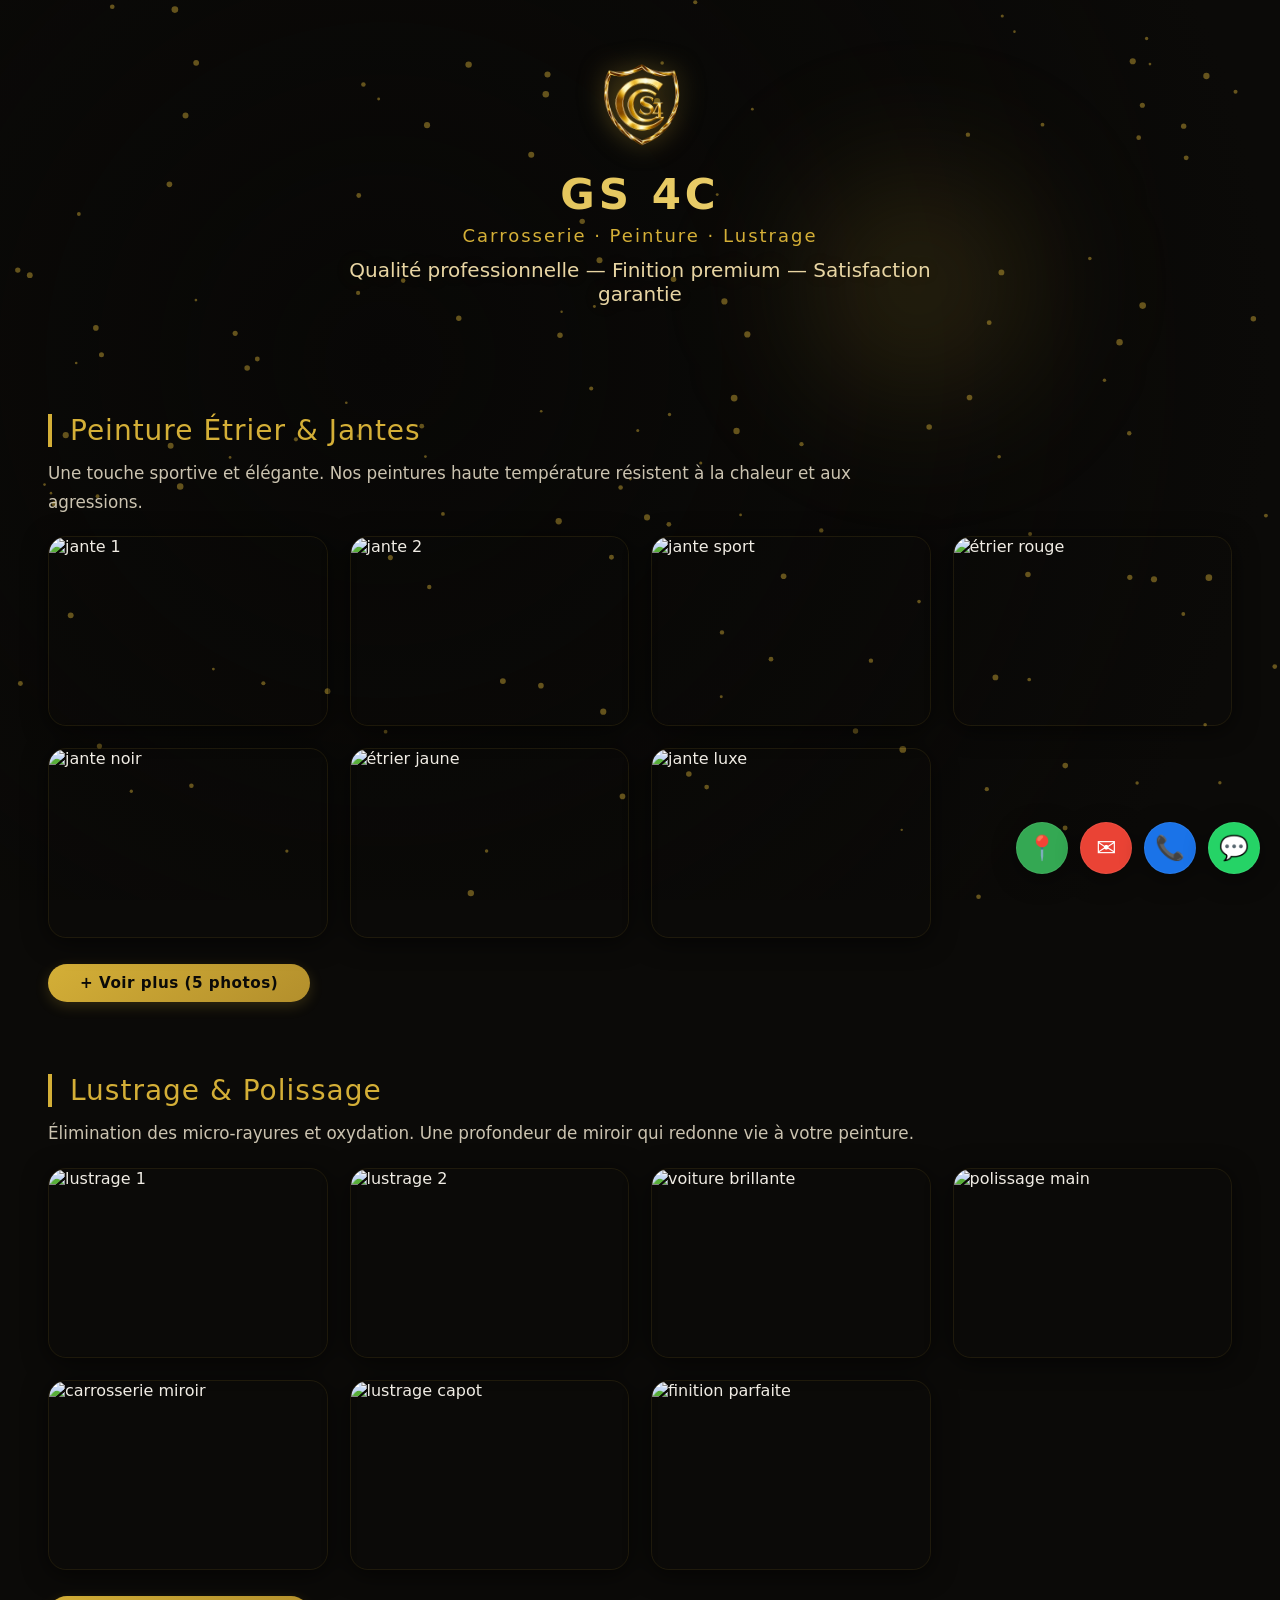
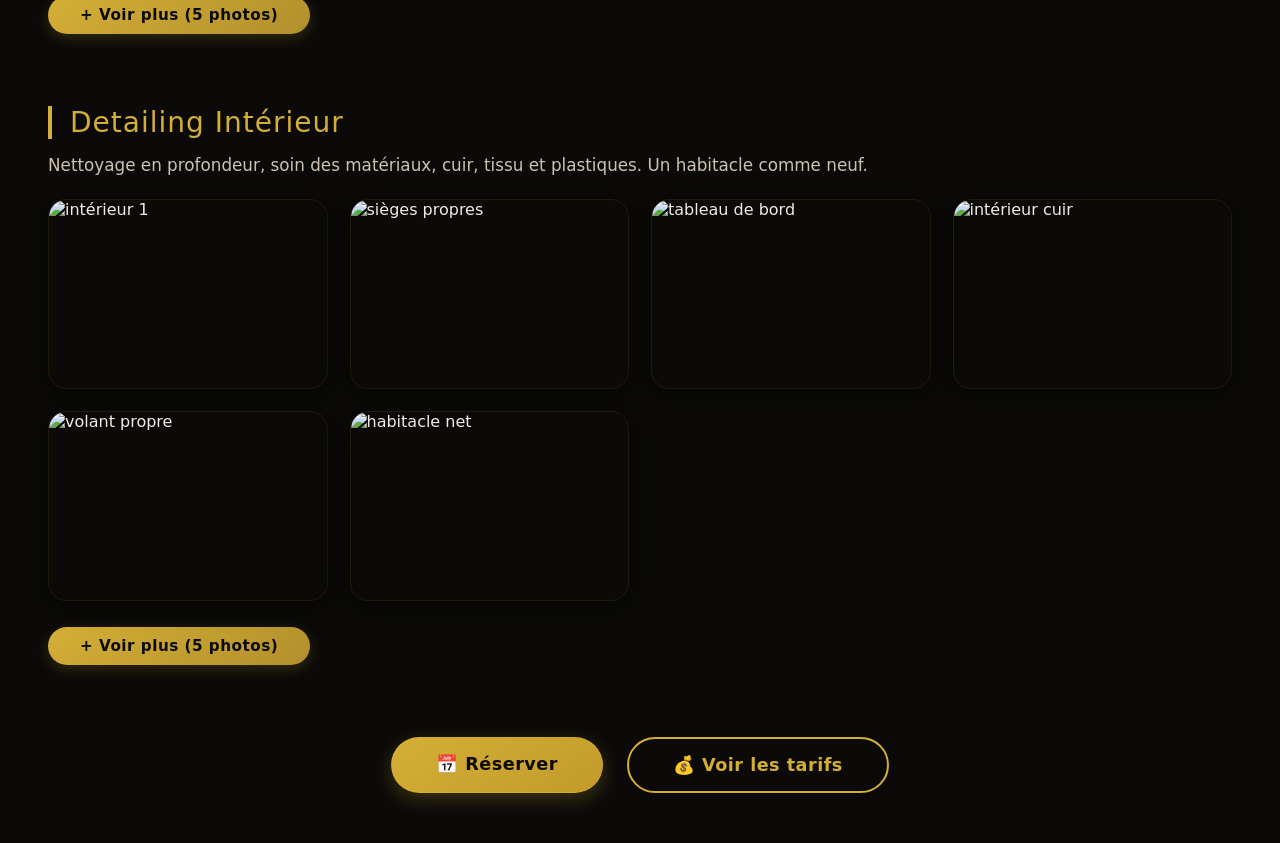
==== commit 92a97abf: "Change logo image source in index.html" ====
--- a/index.html
+++ b/index.html
@@ -557,7 +557,7 @@
   <!-- PAGE ACCUEIL -->
   <div id="page-accueil">
     <header>
-      <img src="assets/logo.png" class="logo" alt="GS 4C" onerror="this.style.display='none'">
+      <img src="assets/mlogo.png" class="logo" alt="GS 4C" onerror="this.style.display='none'">
       <h1>GS 4C</h1>
       <div class="subhead">Carrosserie · Peinture · Lustrage</div>
       <div class="slogan-main">Qualité professionnelle — Finition premium — Satisfaction garantie</div>
